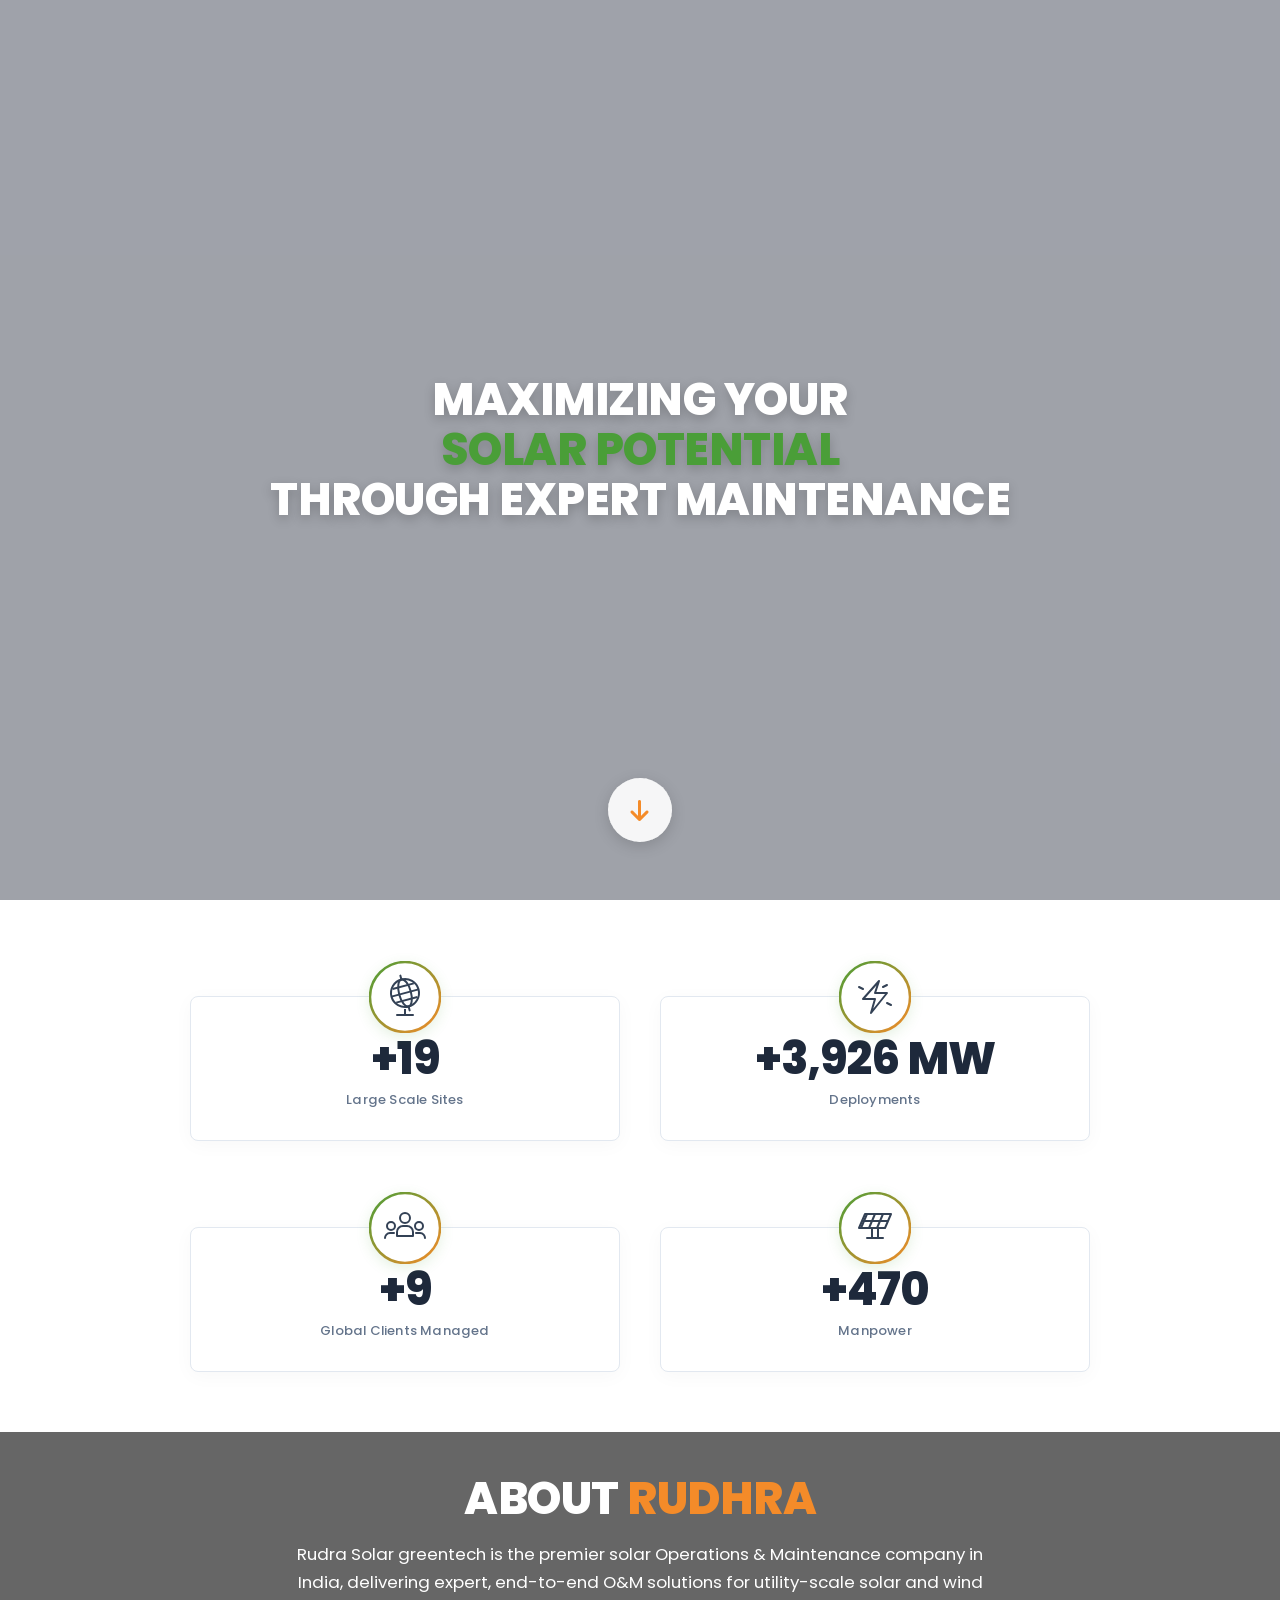
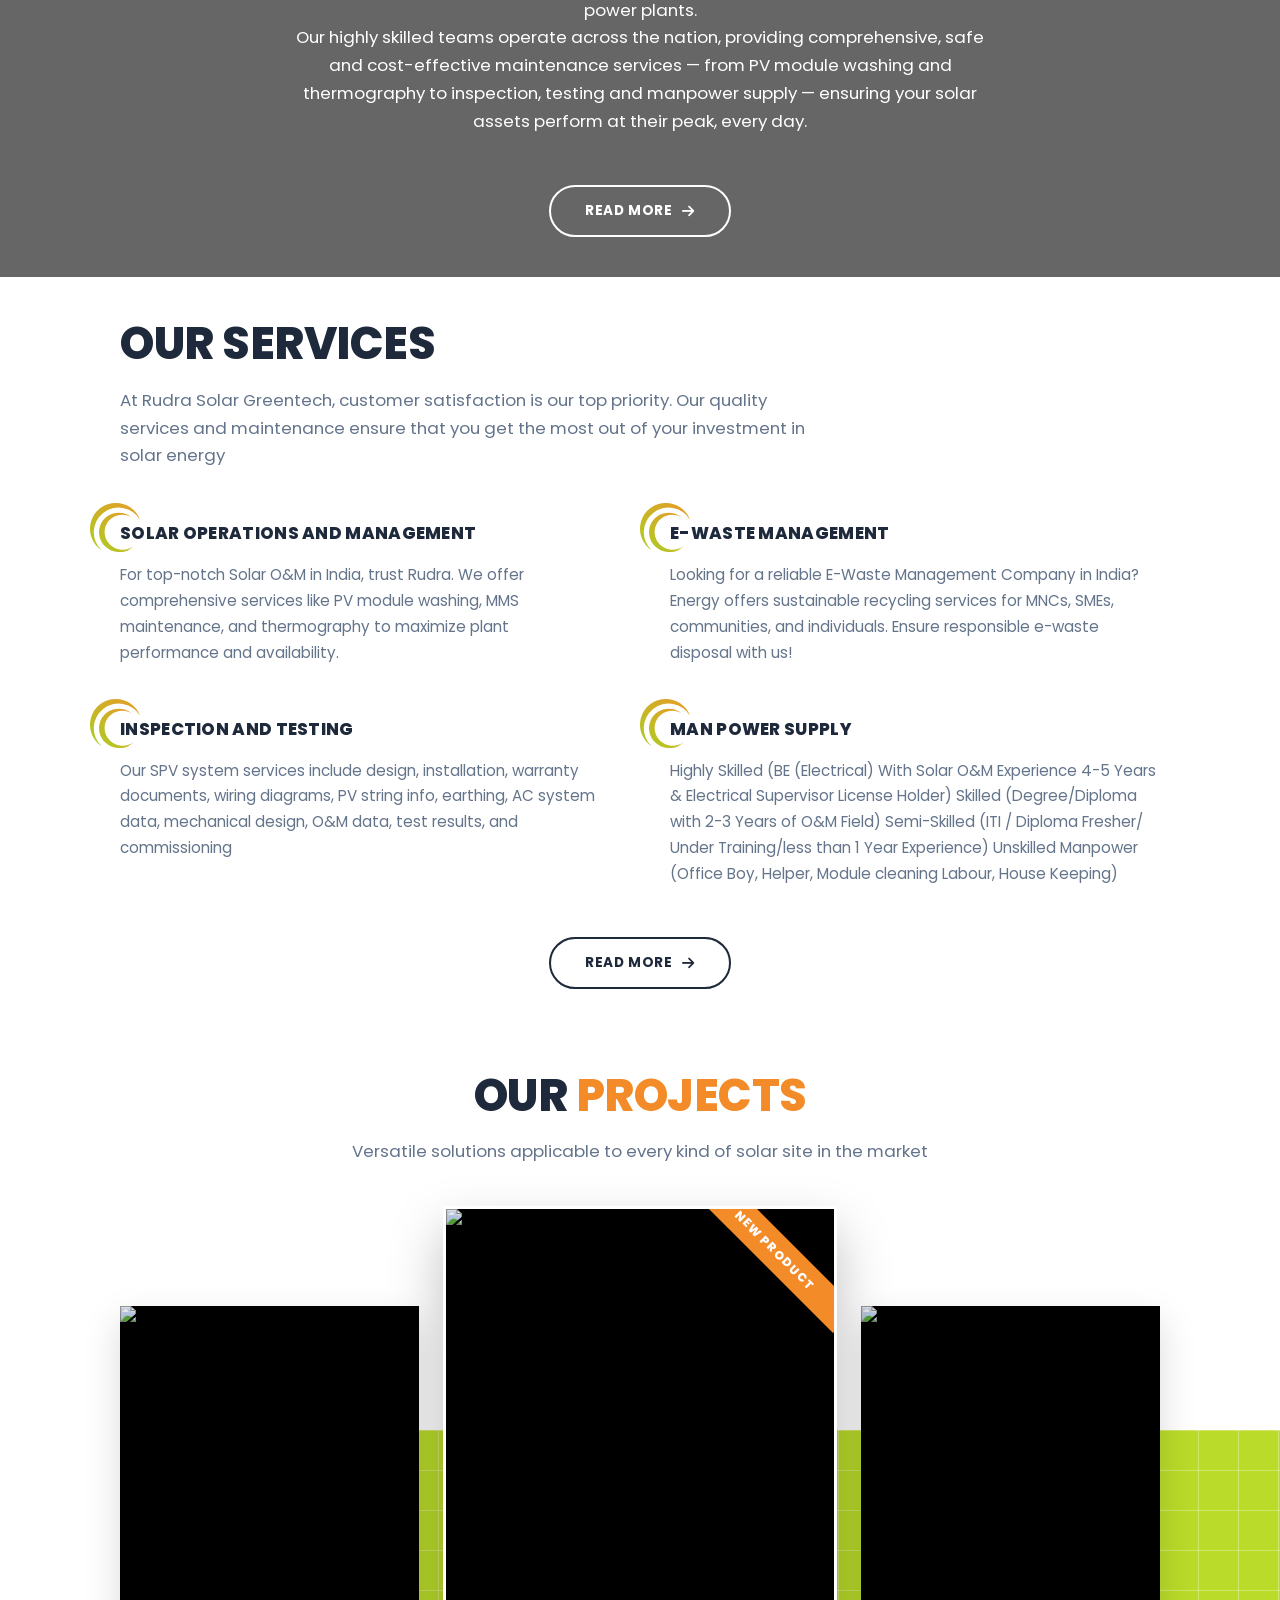
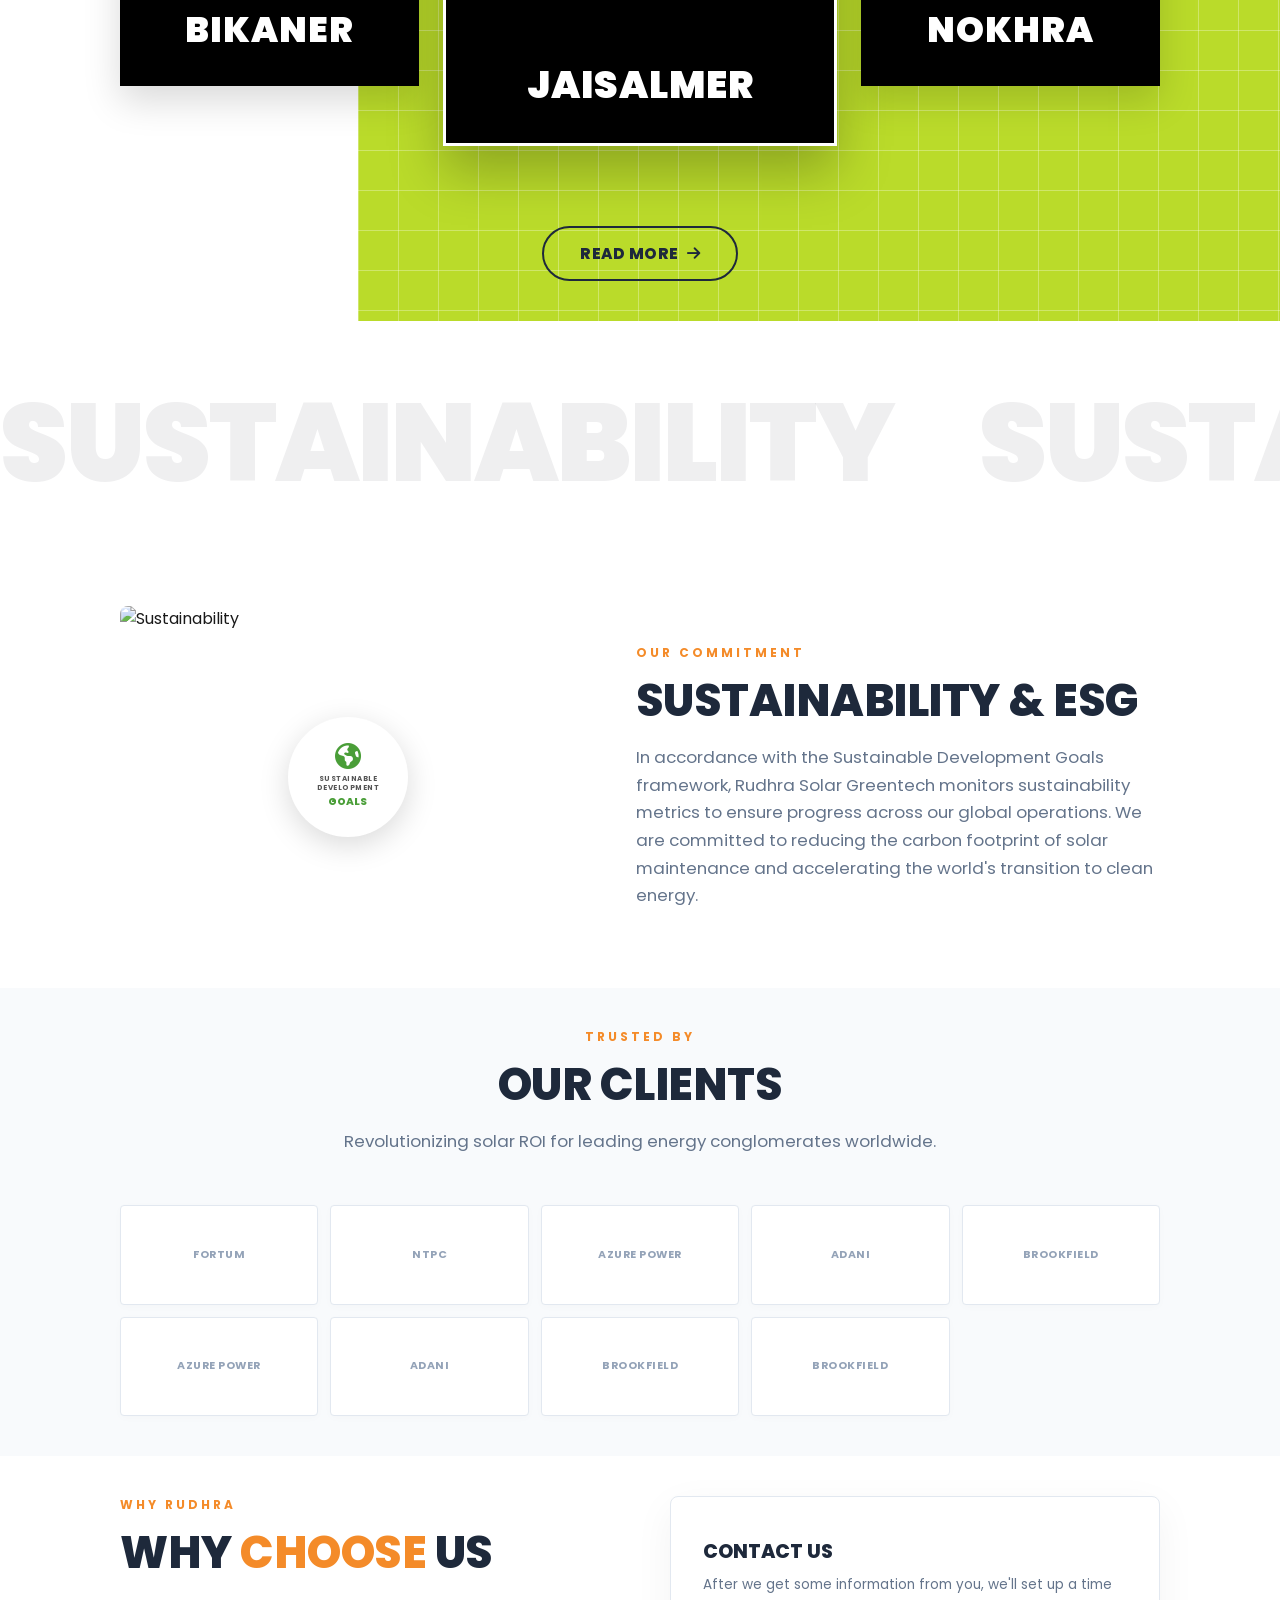
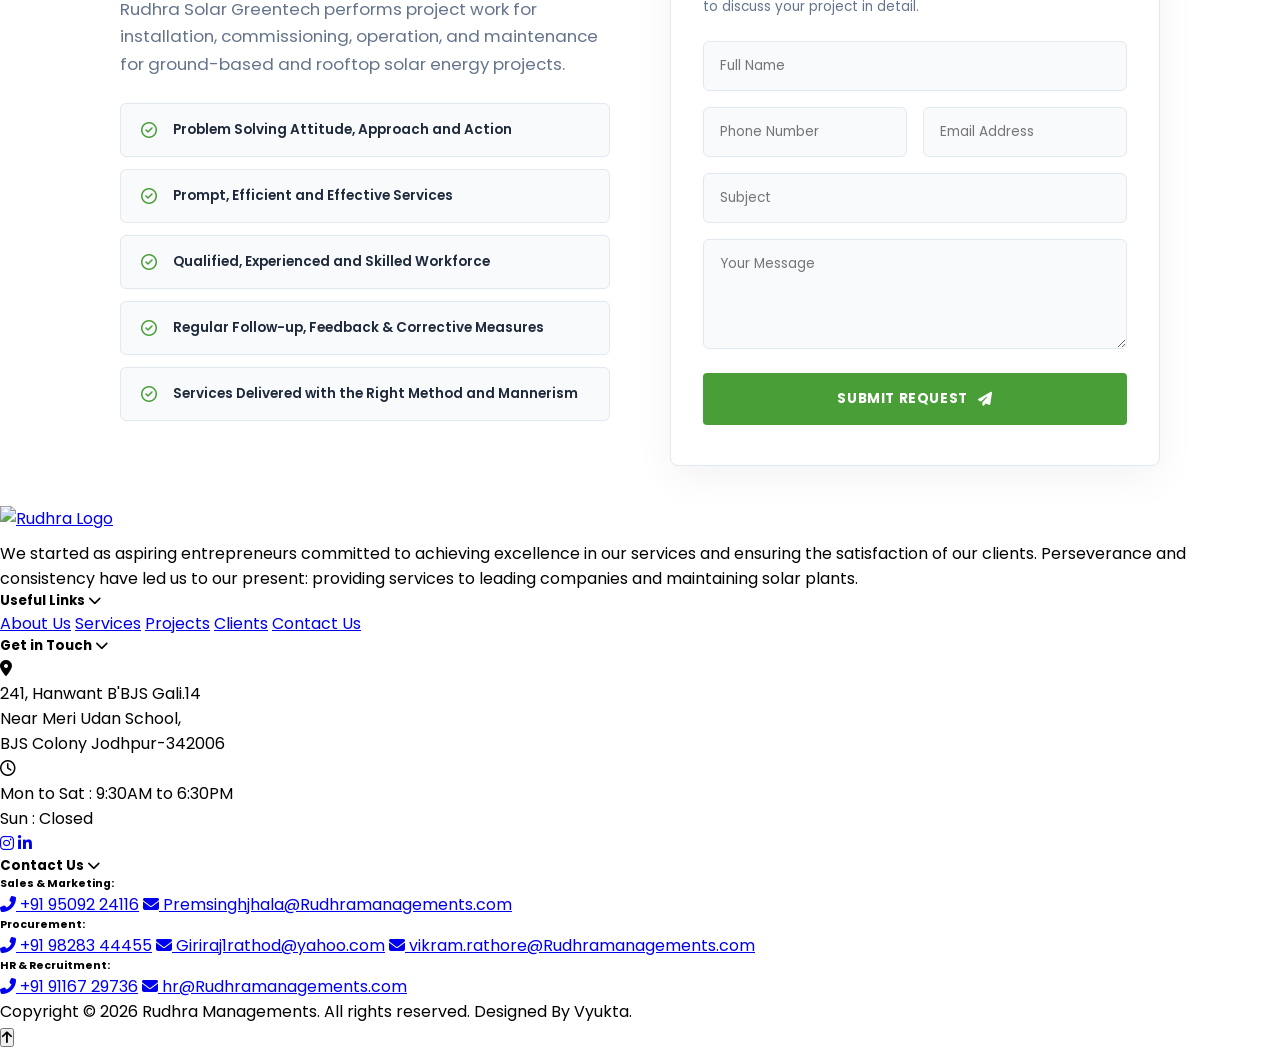
==== index.html @ b97717a3 "team image and home page project added" ====
<!doctype html>
<html lang="en">
<head>
  <meta charset="UTF-8" />
  <meta name="viewport" content="width=device-width, initial-scale=1.0" />
  <title>Rudhra Solar Greentech | Premium Solar O&M Solutions</title>

  <link rel="preconnect" href="https://fonts.googleapis.com">
  <link rel="preconnect" href="https://fonts.gstatic.com" crossorigin>
  <link href="https://fonts.googleapis.com/css2?family=Poppins:wght@300;400;500;600;700;800;900&display=swap" rel="stylesheet">
  <link rel="stylesheet" href="https://cdnjs.cloudflare.com/ajax/libs/font-awesome/6.7.0/css/all.min.css" />
  <link rel="stylesheet" href="/shared.css" />

  <style>
    /* =========================================
       1. TOKENS & RESET (LIGHT THEME)
    ========================================= */
    :root {
      --green:   #4a9e38;
      --orange:  #f48b29;
      --eco-lime:#badb2a; /* Ecoppia Style Bright Lime Green */
      --dark:    #1e293b; /* Premium Navy/Slate for Headings */
      --darker:  #0f172a; 
      --light:   #f8fafc; /* Very soft light slate/grey */
      --white:   #ffffff;
      --muted:   #64748b; /* Soft grey for paragraphs */
      --border:  #e2e8f0;
      --ease:    cubic-bezier(0.25, 0.8, 0.25, 1);
    }

    *, *::before, *::after { box-sizing: border-box; margin: 0; padding: 0; }
    html { scroll-behavior: smooth; }
    body {
      font-family: 'Poppins', sans-serif;
      background: var(--white);
      color: var(--text);
      overflow-x: hidden;
      -webkit-font-smoothing: antialiased;
    }

    /* =========================================
       2. GLOBAL UTILITIES (Reveal & Headings)
    ========================================= */
    .reveal { opacity: 0; transform: translateY(24px); transition: opacity 0.65s ease, transform 0.65s var(--ease); }
    .reveal.active { opacity: 1; transform: none; }
    .d1 { transition-delay: 0.08s; }
    .d2 { transition-delay: 0.16s; }
    .d3 { transition-delay: 0.24s; }
    .d4 { transition-delay: 0.32s; }
    .d5 { transition-delay: 0.40s; }
    .d6 { transition-delay: 0.48s; }
    .d7 { transition-delay: 0.56s; }
    .d8 { transition-delay: 0.60s; }
    .d9 { transition-delay: 0.67s; }

    /* Standardized Section Headings */
    .section-head { margin-bottom: 50px; }
    .section-head .eyebrow {
      display: block; font-size: 0.75rem; font-weight: 700;
      text-transform: uppercase; letter-spacing: 3px;
      color: var(--orange); margin-bottom: 12px;
    }
    .section-head h2 {
      font-size: clamp(2rem, 3.5vw, 2.8rem); font-weight: 800;
      text-transform: uppercase; letter-spacing: -0.5px;
      color: var(--dark); margin-bottom: 16px; line-height: 1.2;
    }
    .section-head h2 span { color: var(--orange); }
    .section-head p {
      font-size: 1.05rem; color: var(--muted); line-height: 1.65;
      max-width: 700px; font-weight: 400;
    }
    .section-head.center { text-align: center; }
    .section-head.center p { margin-inline: auto; }

    /* =========================================
       3. GLOBAL BUTTON SYSTEM (Uniform Layout)
    ========================================= */
    .btn {
      display: inline-flex; align-items: center; justify-content: center; gap: 10px;
      font-family: 'Poppins', sans-serif; font-size: 0.85rem; font-weight: 700;
      padding: 14px 34px; border-radius: 4px;
      text-decoration: none; text-transform: uppercase; letter-spacing: 0.6px;
      transition: all 0.3s var(--ease); cursor: pointer; border: 2px solid transparent;
    }
    .btn i { font-size: 14px; transition: transform 0.3s; }
    .btn:hover i { transform: translateX(5px); }

    /* Variants */
    .btn-primary { background: var(--green); color: #fff; }
    .btn-primary:hover { background: #3a8429; transform: translateY(-3px); box-shadow: 0 8px 20px rgba(74,158,56,0.3); }

    .btn-dark { background: rgba(255,255,255,0.12); color: #fff; border-color: rgba(255,255,255,0.35); backdrop-filter: blur(6px); }
    .btn-dark:hover { background: rgba(255,255,255,0.25); border-color: #fff; transform: translateY(-3px); }

    .btn-outline { background: transparent; color: var(--dark); border-color: var(--dark); }
    .btn-outline:hover { background: var(--dark); color: #fff; transform: translateY(-3px); box-shadow: 0 8px 20px rgba(0,0,0,0.1); }

    .btn-pill { border-radius: 50px; border-color: var(--dark); color: var(--dark); }
    .btn-pill:hover { background: var(--dark); color: #fff; transform: translateY(-3px); box-shadow: 0 8px 20px rgba(0,0,0,0.15); }

    /* =========================================
       4. HERO SECTION
    ========================================= */
    .hero {
      position: relative; width: 100%; height: 100vh; min-height: 520px;
      overflow: hidden; display: flex; align-items: center;
    }
    .hero-bg {
      position: absolute; inset: 0; z-index: 0;
    }
   .hero-video {
      position: absolute;
      top: 0; left: 0; width: 100%; height: 100%;
      object-fit: cover;
      z-index: 1;
      opacity: 0; /* Hidden by default */
      transition: opacity 0.8s ease-in-out; /* Smooth crossfade effect */
    }
    .hero-video.active {
      opacity: 1;
      z-index: 2; /* Keeps the playing video on top */
    }
    /* Lighter Hero Overlay for a fresher look */
    .hero-overlay {
      position: absolute; inset: 0; z-index: 3; /* Must be above videos */
      background: rgba(15, 23, 42, 0.4);
    }
    .hero-content {
      position: relative; z-index: 3; width: 100%; padding: 0 20px;
      text-align: center; display: flex; flex-direction: column; align-items: center;
    }
    .hero-content h1 {
      font-size: clamp(1.8rem, 3.5vw, 2.8rem); font-weight: 800; color: #fff;
      line-height: 1.12; letter-spacing: -0.5px; text-transform: uppercase;
      margin-bottom: 0; max-width: 800px; text-shadow: 0 4px 12px rgba(0,0,0,0.2);
    }
    .hero-content h1 span { color: var(--green); }

    /* Scroll Indicator (Made White/Glassy for Light Theme) */
    .hero-scroll-wrap {
      position: absolute; bottom: 10px; left: 50%; transform: translateX(-50%);
      z-index: 10; width: 160px; height: 160px; display: flex; align-items: center; justify-content: center;
    }
    .hero-scroll-btn {
      position: relative; width: 64px; height: 64px; border-radius: 50%;
      background: rgba(255, 255, 255, 0.9); display: flex; align-items: center; justify-content: center;
      text-decoration: none; z-index: 2; box-shadow: 0 4px 15px rgba(0,0,0,0.15);
      backdrop-filter: blur(4px); transition: all 0.3s;
    }
    .hero-scroll-btn:hover { background: #fff; transform: translateY(-3px); } 
    .hero-scroll-btn i { color: var(--orange); font-size: 24px; animation: bounceArrow 2s infinite; }
    .hero-scroll-wrap .ripple {
      position: absolute; top: 50%; left: 50%; transform: translate(-50%, -50%);
      border-radius: 50%; border: 1.5px dashed rgba(255, 255, 255, 0.4); pointer-events: none;
      animation: dashedRipple 3s linear infinite; z-index: 1;
    }
    .hero-scroll-wrap .r1 { width: 64px; height: 64px; animation-delay: 0s; }
    .hero-scroll-wrap .r2 { width: 64px; height: 64px; animation-delay: 1.5s; }

    @keyframes dashedRipple {
      0% { width: 64px; height: 64px; opacity: 1; }
      100% { width: 160px; height: 160px; opacity: 0; transform: translate(-50%, -50%) rotate(25deg); }
    }
    @keyframes bounceArrow {
      0%, 20%, 50%, 80%, 100% { transform: translateY(0); }
      40% { transform: translateY(-4px); }
      60% { transform: translateY(-2px); }
    }

    /* =========================================
       5. STATS
    ========================================= */
    .stats-wrap {
      position: relative; z-index: 10; padding: 60px 5%;
      background: var(--white); scroll-margin-top: 100px;
    }
    .stats-grid { max-width: 900px; margin: 0 auto; display: grid; grid-template-columns: repeat(2, 1fr); gap: 50px 40px; }
    .stat-card {
      position: relative; background: var(--white); border: 1px solid var(--border);
      border-radius: 8px; padding: 40px 30px 30px; text-align: center; margin-top: 36px;
      box-shadow: 0 4px 20px rgba(0,0,0,0.03); transition: transform 0.25s, box-shadow 0.25s;
    }
    .stat-card:hover { transform: translateY(-4px); box-shadow: 0 12px 32px rgba(0,0,0,0.07); }
    .stat-icon-circle {
      position: absolute; top: -36px; left: 50%; transform: translateX(-50%);
      width: 72px; height: 72px; border-radius: 50%; background: var(--white);
      display: flex; align-items: center; justify-content: center;
      font-size: 26px; color: var(--text); box-shadow: 0 4px 14px rgba(74,158,56,0.15);
    }
    .stat-num {
      display: block; font-size: clamp(2rem, 4vw, 2.8rem); font-weight: 800;
      color: var(--dark); line-height: 1; margin-bottom: 8px; letter-spacing: -1px;
    }
    .stat-lbl { display: block; font-size: 0.82rem; font-weight: 500; color: var(--muted); letter-spacing: 0.2px; }

    /* =========================================
       6. ABOUT SECTION
    ========================================= */
    .about-section {
      position: relative; padding: 40px 6%; text-align: center;
      background: linear-gradient(rgb(0 0 0 / 60%), rgb(0 0 0 / 60%)), url('/images/about-us-home-bg.jpg') center/cover fixed;
    }
    .about-inner { max-width: 840px; margin: 0 auto; position: relative; z-index: 2; }
    .about-action { margin-top: 42px; }
    .about-inner h2, .about-inner p {color: var(--white);}
    .about-action .btn-pill{border-color: var(--white);color: var(--white);}
    .about-action .btn-pill:hover{background: var(--white); color: var(--dark);}

    /* =========================================
       7. TECHNOLOGY
    ========================================= */
    .tech-section { padding: 40px 6%; background: var(--white); }
    .tech-inner { max-width: 1040px; margin: 0 auto; }
    .tech-grid { display: grid; grid-template-columns: repeat(2, 1fr); gap: 50px 60px; }
    .tech-item { position: relative; }
    .tech-item-header { display: flex; align-items: center; gap: 18px; margin-bottom: 16px; }
    .tech-icon-box {
      width: 52px; height: 52px; flex-shrink: 0; background: linear-gradient(135deg, #ffffff 0%, #f5f6f8 100%);
      border-radius: 14px; display: flex; align-items: center; justify-content: center;
      box-shadow: 0 4px 12px rgba(0,0,0,0.04), inset 0 2px 0 rgba(255,255,255,1), 0 0 0 1px rgba(0,0,0,0.02); position: relative;
    }
    .tech-icon-box::before {
      content: ''; position: absolute; inset: -4px;
      background: radial-gradient(circle at center, rgba(74,158,56,0.1) 0%, transparent 70%); z-index: -1; border-radius: 18px;
    }
    .tech-svg { width: 32px; height: 32px; }
    .tech-item h3 { font-size: 1.05rem; font-weight: 800; text-transform: uppercase; letter-spacing: 0.3px; color: var(--dark); margin: 0; }
    .tech-item h3:before{content: '';background: url(/images/background-tech.svg); width: 50px;
    height: 50px;
    position: absolute;
    background-size: contain;
    top: -17px;
    left: -30px;
    background-repeat: no-repeat;}
    .tech-item p { font-size: 0.95rem; color: var(--muted); line-height: 1.7; }
    .tech-action { text-align: center; margin-top: 50px; }

    /* =========================================
       8. ECOPPIA-STYLE PROJECTS SECTION
    ========================================= */
    .projects-showcase {
      position: relative;
      background: var(--white);
      padding: 40px 6% 40px;
      overflow: hidden;
    }
    
    /* Half Green Grid Background (Ecoppia Fixed) */
    .eco-bg-green {
      position: absolute;
      bottom: 0;
      right: 0; /* Left side white chhodne ke liye isko right se align kiya */
      width: 72%; /* 100% ki jagah 72% kar diya taaki left half white rahe */
      height: 55%;
      background-color: var(--eco-lime);
      /* Perspective Grid Texture */
      background-image:
        linear-gradient(rgba(255,255,255,0.3) 1px, transparent 1px),
        linear-gradient(90deg, rgba(255,255,255,0.3) 1px, transparent 1px);
      background-size: 40px 40px;
      z-index: 0;
    }

    .eco-inner {
      position: relative;
      z-index: 2; /* Keeps content above the green background */
      max-width: 1040px;
      margin: 0 auto;
    }

    .eco-grid {
      display: flex;
      align-items: center;
      justify-content: center;
      gap: 24px;
      margin-top: 60px;
    }

    .eco-card {
      position: relative;
      overflow: hidden;
      box-shadow: 0 15px 35px rgba(0,0,0,0.15);
      transition: transform 0.4s var(--ease);
      background: #000; /* Dark background behind image for contrast */
    }
    .eco-card img {
      width: 100%; height: 100%;
      object-fit: cover;
      opacity: 0.9;
      transition: transform 0.7s var(--ease), opacity 0.4s;
    }
    .eco-card:hover img {
      transform: scale(1.08);
      opacity: 1;
    }

    /* Sizing for Side vs Center */
    .eco-card.side {
      width: 320px;
      height: 380px;
      z-index: 1;
    }
    .eco-card.center {
      width: 420px;
      height: 540px;
      z-index: 2;
      transform: translateY(-20px);
      box-shadow: 0 25px 50px rgba(0,0,0,0.25);
      border: 3px solid #fff; /* Optional pop-out border */
    }

    /* Label Text on Images */
    .eco-label {
      position: absolute;
      bottom: 30px;
      left: 0; width: 100%;
      text-align: center;
      z-index: 3;
      padding: 0 20px;
    }
    .eco-label h3 {
      font-size: 2.2rem;
      font-weight: 900;
      color: #fff;
      text-transform: uppercase;
      letter-spacing: 1px;
      text-shadow: 0 4px 15px rgba(0,0,0,0.5);
      margin: 0;
    }
    .eco-card.center .eco-label h3 {
      font-size: 38px;
    }
    .eco-card.center .eco-label p {
      color: #fff;
      font-size: 0.95rem;
      font-weight: 500;
      margin-top: 10px;
      text-shadow: 0 2px 8px rgba(0,0,0,0.6);
    }

    /* Ribbon for Center Image */
    .eco-ribbon {
      position: absolute;
      top: 25px; right: -40px;
      background: var(--orange);
      color: #fff;
      font-size: 0.75rem; font-weight: 800;
      text-transform: uppercase;
      padding: 8px 45px;
      transform: rotate(45deg);
      box-shadow: 0 4px 15px rgba(0,0,0,0.3);
      z-index: 4;
      letter-spacing: 1px;
    }

    /* Read More Button Area */
    .eco-action {
      text-align: center;
      margin-top: 60px;
    }
    .eco-btn {
      display: inline-flex; align-items: center; justify-content: center; gap: 8px;
      border: 2px solid var(--dark);
      border-radius: 50px;
      padding: 14px 36px;
      font-size: 0.95rem; font-weight: 800; text-transform: uppercase; letter-spacing: 0.5px;
      color: var(--dark); background: transparent;
      cursor: pointer; transition: all 0.3s var(--ease); text-decoration: none;
    }
    .eco-btn:hover {
      background: var(--dark); color: #fff;
      transform: translateY(-3px); box-shadow: 0 10px 20px rgba(0,0,0,0.15);
    }

    /* =========================================
       9. MARQUEE
    ========================================= */
    .marquee-section {
      width: 100%; overflow: hidden; background: var(--white); padding: 40px 0;
    }
    .marquee-track { display: flex; width: max-content; animation: mq 50s linear infinite; }
    .marquee-track:hover { animation-play-state: paused; }
    @keyframes mq { to { transform: translateX(-50%); } }
    .marquee-track h2 {
      font-size: clamp(52px, 9vw, 110px); font-weight: 900; color: rgb(22 25 38 / 7%);
      text-transform: uppercase; white-space: nowrap; margin: 0; padding-right: 60px; letter-spacing: -2px;
    }

    /* =========================================
       10. SUSTAINABILITY 
    ========================================= */
    .sustain-section { padding: 40px 6%; background: var(--white); }
    .sustain-inner { max-width: 1040px; margin: 0 auto; display: grid; grid-template-columns: 1fr 1.15fr; gap: 60px; align-items: center; }
    .sustain-img-wrap { position: relative; border-radius: 8px; overflow: hidden; aspect-ratio: 4/3; }
    .sustain-img-wrap img { width: 100%; height: 100%; object-fit: cover; opacity: 0.9; }
    .sdg-badge {
      position: absolute; top: 50%; right: 50%;    transform: translate(50%, -50%);
      width: 120px; height: 120px; border-radius: 50%; background: var(--white);
      display: flex; flex-direction: column; align-items: center; justify-content: center;
      text-align: center; padding: 12px; box-shadow: 0 8px 30px rgba(0,0,0,0.15); z-index: 3;
    }
    .sdg-badge i { font-size: 26px; color: var(--green); margin-bottom: 4px; }
    .sdg-badge .sdg-sub { font-size: 0.45rem; font-weight: 700; color: #555; text-transform: uppercase; letter-spacing: 0.5px; line-height: 1.3; }
    .sdg-badge .sdg-main { font-size: 0.65rem; font-weight: 800; color: var(--green); text-transform: uppercase; margin-top: 2px; }

    /* =========================================
       11. CLIENTS & SELECTED PROJECTS & NEWS
    ========================================= */
    .clients-section { padding: 40px 6%; background: var(--light); }
    .clients-inner { max-width: 1040px; margin: 0 auto; }
    .clients-grid { display: grid; grid-template-columns: repeat(5, 1fr); gap: 12px; }
    .client-box {
      background: var(--white); border: 1px solid var(--border); border-radius: 4px;
      padding: 14px 10px; aspect-ratio: 2/1; display: flex; align-items: center; justify-content: center;
      transition: all 0.25s; box-shadow: 0 2px 8px rgba(0,0,0,0.02);
    }
    .client-box:hover { border-color: var(--green); box-shadow: 0 4px 14px rgba(0,0,0,0.06); transform: translateY(-2px); }
    .client-box img { max-width: 100%; max-height: 50px; object-fit: contain; transition: all 0.25s; }
    .client-box:hover img { filter: none; opacity: 1; }
    .client-name-text { font-size: 0.68rem; font-weight: 700; color: #94a3b8; text-transform: uppercase; letter-spacing: 0.5px; }

    .projects-section { padding: 60px 6%; background: var(--white); }
    .projects-inner { max-width: 1040px; margin: 0 auto; }
    .projects-grid { display: grid; grid-template-columns: repeat(3, 1fr); gap: 20px; }
    .proj-card {
      position: relative; border-radius: 8px; overflow: hidden; aspect-ratio: 4/5;
      display: block; text-decoration: none; background: var(--dark); transition: all 0.3s var(--ease);
    }
    .proj-card:hover { transform: translateY(-8px); box-shadow: 0 20px 40px rgba(0,0,0,0.12); }
    .proj-bg { position: absolute; inset: 0; background-size: cover; background-position: center; transition: transform 0.65s ease; opacity: 0.85; }
    .proj-card:hover .proj-bg { transform: scale(1.05); opacity: 1; }
    .proj-grad { position: absolute; inset: 0; background: linear-gradient(to top, rgba(15,23,42,0.85) 0%, transparent 60%); } 
    .proj-info { position: absolute; bottom: 0; left: 0; right: 0; padding: 36px 24px 24px; }
    .proj-info h3 { color: #fff; font-size: 1.1rem; font-weight: 800; text-transform: uppercase; margin-bottom: 8px; }
    .proj-mw { display: inline-block; background: var(--orange); color: #fff; font-size: 0.65rem; font-weight: 700; padding: 4px 12px; border-radius: 3px; letter-spacing: 0.5px; }
    .projects-action { text-align: center; margin-top: 40px; }

    .news-section { padding: 60px 6%; background: var(--light); }
    .news-inner { max-width: 1040px; margin: 0 auto; }
    .news-grid { display: grid; grid-template-columns: repeat(3, 1fr); gap: 24px; }
    .news-card {
      background: var(--white); border: 1px solid var(--border);
      border-radius: 8px; overflow: hidden; transition: all 0.3s;
      box-shadow: 0 4px 15px rgba(0,0,0,0.03);
    }
    .news-card:hover { border-color: rgba(74,158,56,0.3); transform: translateY(-6px); box-shadow: 0 15px 30px rgba(0,0,0,0.06); }
    .news-img { aspect-ratio: 16/9; overflow: hidden; }
    .news-img img { width: 100%; height: 100%; object-fit: cover; transition: all 0.5s ease; }
    .news-card:hover .news-img img { transform: scale(1.05); }
    .news-body { padding: 24px; }
    .news-body .ndate { font-size: 0.65rem; font-weight: 600; color: var(--green); text-transform: uppercase; letter-spacing: 0.5px; display: block; margin-bottom: 8px; }
    .news-body h3 { font-size: 0.95rem; font-weight: 700; color: var(--dark); line-height: 1.5; margin-bottom: 12px; }
    .news-body p { font-size: 0.85rem; color: var(--muted); line-height: 1.6; }

    /* =========================================
       12. CONTACT
    ========================================= */
    .contact-section { padding: 40px 6%; background: var(--white); }
    .contact-inner { max-width: 1040px; margin: 0 auto; display: grid; grid-template-columns: 1fr 1fr; gap: 60px; align-items: start; }
    .why-list { list-style: none; display: flex; flex-direction: column; gap: 12px; }
    .why-list li {
      background: var(--light); border: 1px solid var(--border); border-radius: 6px;
      padding: 16px 20px; display: flex; align-items: center; gap: 16px; transition: all 0.3s;
    }
    .why-list li:hover { border-color: rgba(74,158,56,0.3); transform: translateX(5px); background: var(--white); box-shadow: 0 4px 10px rgba(0,0,0,0.03); }
    .why-list li i { font-size: 16px; color: var(--green); flex-shrink: 0; }
    .why-list li span { font-size: 0.85rem; font-weight: 600; color: var(--dark); }
    
    .contact-card {
      background: var(--white); border: 1px solid var(--border); border-radius: 8px;
      padding: 40px 32px; box-shadow: 0 12px 40px rgba(0,0,0,0.05);
    }
    .contact-card h3 { font-size: 1.2rem; font-weight: 800; text-transform: uppercase; margin-bottom: 8px; color: var(--dark); }
    .contact-card > p { font-size: 0.85rem; color: var(--muted); margin-bottom: 24px; line-height: 1.6; }
    .cform { display: flex; flex-direction: column; gap: 16px; }
    .cform-row { display: grid; grid-template-columns: 1fr 1fr; gap: 16px; }
    .cform input, .cform textarea {
      width: 100%; padding: 14px 16px; background: var(--light); border: 1px solid var(--border);
      border-radius: 6px; font-family: 'Poppins', sans-serif; font-size: 0.85rem; color: var(--dark);
      transition: all 0.3s;
    }
    .cform input:focus, .cform textarea:focus { outline: none; border-color: var(--green); background: var(--white); box-shadow: 0 0 0 3px rgba(74,158,56,0.12); }
    .cform textarea { resize: vertical; min-height: 110px; }
    .cform .btn { width: 100%; margin-top: 8px; }

    /* =========================================
       13. RESPONSIVE
    ========================================= */
    @media (max-width: 1024px) {
      .clients-grid { grid-template-columns: repeat(4, 1fr); }
    }
    @media (max-width: 900px) {
      .hero { height: 90vh; }
      .stats-grid { grid-template-columns: repeat(2, 1fr); gap: 50px 30px; }
      .tech-grid { grid-template-columns: 1fr; }
      .tech-item{ padding: 0 15px;}
      .tech-item h3:before{left: -15px;}
      .sustain-inner { grid-template-columns: 1fr; }
      .projects-grid { grid-template-columns: repeat(2, 1fr); }
      .news-grid { grid-template-columns: repeat(2, 1fr); }
      .contact-inner { grid-template-columns: 1fr; }
      .clients-grid { grid-template-columns: repeat(3, 1fr); }

      /* Ecoppia Section Mobile Fix */
      .eco-grid { flex-direction: column; gap: 40px; }
      .eco-card.side, .eco-card.center { width: 100%; max-width: 380px; height: 420px; transform: none !important; box-shadow: 0 10px 30px rgba(0,0,0,0.15); }
      .eco-bg-green { height: 75%; }
    }
    @media (max-width: 640px) {
      .hero { height: 100vh; }
      .stats-grid { grid-template-columns: 1fr; max-width: 360px; margin: 0 auto; }
      .projects-grid { grid-template-columns: 1fr; max-width: 380px; margin-inline: auto; }
      .news-grid { grid-template-columns: 1fr; }
      .clients-grid { grid-template-columns: repeat(2, 1fr); }
      .cform-row { grid-template-columns: 1fr; }
    }
  </style>
</head>
<body>

  <script src="/header.js"></script>

  <section class="hero">
    <div class="hero-bg"></div>
    <video id="hero-video-1" class="hero-video active" autoplay muted playsinline></video>
    <video id="hero-video-2" class="hero-video" muted playsinline></video>
    <div class="hero-overlay"></div>
    <div class="hero-content reveal">
      <h1>MAXIMIZING YOUR<br><span>SOLAR POTENTIAL</span><br>THROUGH EXPERT MAINTENANCE</h1>
    </div>
    
    <div class="hero-scroll-wrap">
      <span class="ripple r1"></span>
      <span class="ripple r2"></span>
      <a href="#stats" class="hero-scroll-btn">
        <i class="fas fa-arrow-down"></i>
      </a>
    </div>
  </section>

  <div class="stats-wrap" id="stats">
    <div class="stats-grid">
      
      <div class="stat-card reveal d1">
        <div class="stat-icon-circle">
          <svg width="72" height="72" viewBox="0 0 72 72" fill="none">
            <defs>
              <linearGradient id="ecoGrad1" x1="0%" y1="0%" x2="100%" y2="100%">
                <stop offset="0%" stop-color="#4a9e38"/><stop offset="100%" stop-color="#f48b29"/>
              </linearGradient>
            </defs>
            <circle cx="36" cy="36" r="35" stroke="url(#ecoGrad1)" stroke-width="2.5" fill="#ffffff"/>
            <g transform="rotate(-15 36 32)">
              <circle cx="36" cy="32" r="14" stroke="#334155" stroke-width="2"/>
              <ellipse cx="36" cy="32" rx="6" ry="14" stroke="#334155" stroke-width="2"/>
              <path d="M22 32H50" stroke="#334155" stroke-width="2"/>
              <path d="M25 25H47" stroke="#334155" stroke-width="2"/>
              <path d="M25 39H47" stroke="#334155" stroke-width="2"/>
              <line x1="36" y1="14" x2="36" y2="18" stroke="#334155" stroke-width="2" stroke-linecap="round"/>
              <line x1="36" y1="46" x2="36" y2="50" stroke="#334155" stroke-width="2" stroke-linecap="round"/>
            </g>
            <path d="M36 48V54" stroke="#334155" stroke-width="2"/>
            <path d="M28 54H44" stroke="#334155" stroke-width="2" stroke-linecap="round"/>
          </svg>
        </div>
        <span class="stat-num">+<span class="counter" data-target="20">0</span></span>
        <span class="stat-lbl">Large Scale Sites</span>
      </div>
      
      <div class="stat-card reveal d2">
        <div class="stat-icon-circle">
          <svg width="72" height="72" viewBox="0 0 72 72" fill="none">
            <circle cx="36" cy="36" r="35" stroke="url(#ecoGrad1)" stroke-width="2.5" fill="#ffffff"/>
            <path d="M40 20L24 38H36L32 52L48 32H36L40 20Z" stroke="#334155" stroke-width="2" stroke-linejoin="round"/>
            <line x1="20" y1="26" x2="24" y2="28" stroke="#334155" stroke-width="2" stroke-linecap="round"/>
            <line x1="52" y1="44" x2="48" y2="42" stroke="#334155" stroke-width="2" stroke-linecap="round"/>
            <line x1="48" y1="24" x2="44" y2="26" stroke="#334155" stroke-width="2" stroke-linecap="round"/>
          </svg>
        </div>
        <span class="stat-num">+<span class="counter" data-target="4000">0</span> MW</span>
        <span class="stat-lbl">Deployments</span>
      </div>

      <div class="stat-card reveal d3">
        <div class="stat-icon-circle">
          <svg width="72" height="72" viewBox="0 0 72 72" fill="none">
            <circle cx="36" cy="36" r="35" stroke="url(#ecoGrad1)" stroke-width="2.5" fill="#ffffff"/>
            <circle cx="36" cy="26" r="5" stroke="#334155" stroke-width="2"/>
            <path d="M28 40C28 36.6863 30.6863 34 34 34H38C41.3137 34 44 36.6863 44 40V44H28V40Z" stroke="#334155" stroke-width="2" stroke-linejoin="round"/>
            <circle cx="22" cy="34" r="4" stroke="#334155" stroke-width="2"/>
            <path d="M16 46C16 43.5 18 41 21 41H25" stroke="#334155" stroke-width="2" stroke-linecap="round" stroke-linejoin="round"/>
            <circle cx="50" cy="34" r="4" stroke="#334155" stroke-width="2"/>
            <path d="M56 46C56 43.5 54 41 51 41H47" stroke="#334155" stroke-width="2" stroke-linecap="round" stroke-linejoin="round"/>
          </svg>
        </div>
        <span class="stat-num">+<span class="counter" data-target="10">0</span></span>
        <span class="stat-lbl">Global Clients Managed</span>
      </div>

      <div class="stat-card reveal d4">
        <div class="stat-icon-circle">
          <svg width="72" height="72" viewBox="0 0 72 72" fill="none">
            <circle cx="36" cy="36" r="35" stroke="url(#ecoGrad1)" stroke-width="2.5" fill="#ffffff"/>
            <path d="M20 36L26 22H52L46 36H20Z" stroke="#334155" stroke-width="2" stroke-linejoin="round"/>
            <line x1="28" y1="22" x2="22" y2="36" stroke="#334155" stroke-width="2"/>
            <line x1="36" y1="22" x2="30" y2="36" stroke="#334155" stroke-width="2"/>
            <line x1="44" y1="22" x2="38" y2="36" stroke="#334155" stroke-width="2"/>
            <line x1="23" y1="29" x2="49" y2="29" stroke="#334155" stroke-width="2"/>
            <path d="M33 36V46" stroke="#334155" stroke-width="2"/>
            <path d="M39 36V46" stroke="#334155" stroke-width="2"/>
            <path d="M28 46H44" stroke="#334155" stroke-width="2" stroke-linecap="round"/>
          </svg>
        </div>
        <span class="stat-num">+<span class="counter" data-target="500">0</span></span>
        <span class="stat-lbl">Manpower</span>
      </div>

    </div>
  </div>

  <section class="about-section">
    <div class="about-inner reveal">
      <div class="section-head center">
        <h2>About <span>Rudhra</span></h2>
        <p>Rudra Solar greentech is the premier solar Operations & Maintenance company in India, delivering expert, end-to-end O&M solutions for utility-scale solar and wind power plants.</p>
        <p>Our highly skilled teams operate across the nation, providing comprehensive, safe and cost-effective maintenance services — from PV module washing and thermography to inspection, testing and manpower supply — ensuring your solar assets perform at their peak, every day.</p>
      </div>
      <div class="about-action">
        <a href="/about-us" class="btn btn-pill">Read More <i class="fas fa-arrow-right"></i></a>
      </div>
    </div>
  </section>

  <section class="tech-section">
    <div class="tech-inner">
      <div class="section-head reveal">
        <h2>OUR SERVICES</h2>
        <p>At Rudra Solar Greentech, customer satisfaction is our top priority. Our quality services and maintenance ensure that you get the most out of your investment in solar energy</p>
      </div>
      
      <div class="tech-grid">
        <div class="tech-item reveal d1">
          <div class="tech-item-header">
            <h3>Solar Operations and Management</h3>
          </div>
          <p>For top-notch Solar O&M in India, trust Rudra. We offer comprehensive services like PV module washing, MMS maintenance, and thermography to maximize plant performance and availability. </p>
        </div>

        <div class="tech-item reveal d2">
          <div class="tech-item-header">
            <h3>E-Waste Management</h3>
          </div>
          <p>Looking for a reliable E-Waste Management Company in India? Energy offers sustainable recycling services for MNCs, SMEs, communities, and individuals. Ensure responsible e-waste disposal with us!</p>
        </div>

        <div class="tech-item reveal d3">
          <div class="tech-item-header">
            <h3>Inspection and Testing</h3>
          </div>
          <p>Our SPV system services include design, installation, warranty documents, wiring diagrams, PV string info, earthing, AC system data, mechanical design, O&M data, test results, and commissioning</p>
        </div>

        <div class="tech-item reveal d4">
          <div class="tech-item-header">
            <h3>Man Power Supply</h3>
          </div>
          <p>Highly Skilled (BE (Electrical) With Solar O&M Experience 4-5 Years & Electrical Supervisor License Holder) Skilled (Degree/Diploma with 2-3 Years of O&M Field) Semi-Skilled (ITI / Diploma Fresher/ Under Training/less than 1 Year Experience) Unskilled Manpower (Office Boy, Helper, Module cleaning Labour, House Keeping)</p>
        </div>
      </div>
      
      <div class="tech-action reveal">
        <a href="/services/" class="btn btn-pill">Read More <i class="fas fa-arrow-right"></i></a>
      </div>
    </div>
  </section>

  <section class="projects-showcase" id="solutions">
    <div class="eco-bg-green"></div>
    
    <div class="eco-inner">
      <div class="section-head center reveal">
        <h2>Our <span>Projects</span></h2>
        <p>Versatile solutions applicable to every kind of solar site in the market</p>
      </div>
      
      <div class="eco-grid">
        <div class="eco-card side reveal d1">
          <img src="/images/our-project-home-image-2.jpg" alt="Bikaner">
          <div class="eco-label">
            <h3>Bikaner</h3>
          </div>
        </div>

        <div class="eco-card center reveal d2">
          <div class="eco-ribbon">New Product</div>
          <img src="/images/our-project-home-image-3.jpg " alt="Jaisalmer">
          <div class="eco-label">
            <h3>Jaisalmer</h3>
          </div>
        </div>

        <div class="eco-card side reveal d3">
          <img src="/images/our-project-home-image-1.jpg" alt="Nokhra">
          <div class="eco-label">
            <h3>Nokhra</h3>
          </div>
        </div>
      </div>

      <div class="eco-action reveal d4">
        <a href="/projects/" class="eco-btn">Read More <i class="fas fa-arrow-right"></i></a>
      </div>
    </div>
  </section>

  <section class="marquee-section">
    <div class="marquee-track">
      <h2>SUSTAINABILITY &nbsp;&nbsp;&nbsp; SUSTAINABILITY &nbsp;&nbsp;&nbsp;</h2>
      <h2>SUSTAINABILITY &nbsp;&nbsp;&nbsp; SUSTAINABILITY &nbsp;&nbsp;&nbsp;</h2>
    </div>
  </section>

  <section class="sustain-section">
    <div class="sustain-inner">
      <div class="sustain-img-wrap reveal">
        <img src="https://images.unsplash.com/photo-1466611653911-95081537e5b7?auto=format&fit=crop&w=800&q=80" alt="Sustainability">
        <div class="sdg-badge">
          <i class="fas fa-globe-americas"></i>
          <span class="sdg-sub">Sustainable<br>Development</span>
          <span class="sdg-main">Goals</span>
        </div>
      </div>
      <div class="sustain-text reveal d2">
        <div class="section-head" style="margin-bottom: 0;">
          <span class="eyebrow">Our Commitment</span>
          <h2>Sustainability &amp; ESG</h2>
          <p>In accordance with the Sustainable Development Goals framework, Rudhra Solar Greentech monitors sustainability metrics to ensure progress across our global operations. We are committed to reducing the carbon footprint of solar maintenance and accelerating the world's transition to clean energy.</p>
        </div>
      </div>
    </div>
  </section>

  <section class="clients-section">
    <div class="clients-inner">
      <div class="section-head center reveal">
        <span class="eyebrow">Trusted By</span>
        <h2>Our Clients</h2>
        <p>Revolutionizing solar ROI for leading energy conglomerates worldwide.</p>
      </div>
      <div class="clients-grid">
        <div class="client-box reveal d1"><img src="/images/client_images/acme-solar.webp" alt="ACME" onerror="this.style.display='none';this.insertAdjacentHTML('afterend','<span class=\'client-name-text\'>Fortum</span>')"></div>
        <div class="client-box reveal d2"><img src="/images/client_images/NTPC_Logo.svg.png" alt="NTPC" onerror="this.style.display='none';this.insertAdjacentHTML('afterend','<span class=\'client-name-text\'>NTPC</span>')"></div>
        <div class="client-box reveal d3"><img src="/images/client_images/social-share-default-image.jpg" alt="Azure Power" onerror="this.style.display='none';this.insertAdjacentHTML('afterend','<span class=\'client-name-text\'>Azure Power</span>')"></div>
        <div class="client-box reveal d4"><img src="/images/client_images/Vikram_Solar_logo.svg.png" alt="Adani" onerror="this.style.display='none';this.insertAdjacentHTML('afterend','<span class=\'client-name-text\'>Adani</span>')"></div>
        <div class="client-box reveal d5"><img src="/images/client_images/WhatsApp Image 2026-02-21 at 2.53.52 PM (1).jpeg" alt="Brookfield" onerror="this.style.display='none';this.insertAdjacentHTML('afterend','<span class=\'client-name-text\'>Brookfield</span>')"></div>
        <div class="client-box reveal d6"><img src="/images/client_images/WhatsApp Image 2026-02-21 at 2.53.53 PM (1).jpeg" alt="Azure Power" onerror="this.style.display='none';this.insertAdjacentHTML('afterend','<span class=\'client-name-text\'>Azure Power</span>')"></div>
        <div class="client-box reveal d7"><img src="/images/client_images/WhatsApp Image 2026-02-21 at 2.53.53 PM (2).jpeg" alt="Adani" onerror="this.style.display='none';this.insertAdjacentHTML('afterend','<span class=\'client-name-text\'>Adani</span>')"></div>
        <div class="client-box reveal d8"><img src="/images/client_images/WhatsApp Image 2026-02-21 at 2.53.53 PM.jpeg" alt="Brookfield" onerror="this.style.display='none';this.insertAdjacentHTML('afterend','<span class=\'client-name-text\'>Brookfield</span>')"></div>        
        <div class="client-box reveal d9"><img src="/images/client_images/WhatsApp Image 2026-02-21 at 2.53.54 PM.jpeg" alt="Brookfield" onerror="this.style.display='none';this.insertAdjacentHTML('afterend','<span class=\'client-name-text\'>Brookfield</span>')"></div>   
      </div>
    </div>
  </section>

  <section class="contact-section" id="contact">
    <div class="contact-inner">
      <div class="contact-left reveal d1">
        <div class="section-head" style="margin-bottom: 24px;">
          <span class="eyebrow">Why Rudhra</span>
          <h2>Why <span>Choose</span> Us</h2>
          <p>Rudhra Solar Greentech performs project work for installation, commissioning, operation, and maintenance for ground-based and rooftop solar energy projects.</p>
        </div>
        <ul class="why-list">
          <li><i class="far fa-check-circle"></i><span>Problem Solving Attitude, Approach and Action</span></li>
          <li><i class="far fa-check-circle"></i><span>Prompt, Efficient and Effective Services</span></li>
          <li><i class="far fa-check-circle"></i><span>Qualified, Experienced and Skilled Workforce</span></li>
          <li><i class="far fa-check-circle"></i><span>Regular Follow-up, Feedback &amp; Corrective Measures</span></li>
          <li><i class="far fa-check-circle"></i><span>Services Delivered with the Right Method and Mannerism</span></li>
        </ul>
      </div>
      <div class="reveal d2">
        <div class="contact-card">
          <h3>Contact Us</h3>
          <p>After we get some information from you, we'll set up a time to discuss your project in detail.</p>
          <div class="cform">
            <input type="text" placeholder="Full Name">
            <div class="cform-row">
              <input type="tel" placeholder="Phone Number">
              <input type="email" placeholder="Email Address">
            </div>
            <input type="text" placeholder="Subject">
            <textarea placeholder="Your Message"></textarea>
            <button class="btn btn-primary">Submit Request <i class="fas fa-paper-plane"></i></button>
          </div>
        </div>
      </div>
    </div>
  </section>

  <script src="/footer.js"></script>

  <script>
    document.addEventListener("DOMContentLoaded", () => {
      /* SCROLL REVEAL */
      const ro = new IntersectionObserver((entries, obs) => {
        entries.forEach(e => {
          if (!e.isIntersecting) return;
          e.target.classList.add('active');
          obs.unobserve(e.target);
        });
      }, { threshold: 0.12 });
      document.querySelectorAll('.reveal').forEach(el => ro.observe(el));

      /* COUNTER */
      function animCount(el, target, dur) {
        const t0 = performance.now();
        (function tick(now) {
          const p = Math.min((now - t0) / dur, 1);
          const ease = 1 - Math.pow(1 - p, 3);
          el.textContent = Math.floor(ease * target).toLocaleString();
          if (p < 1) requestAnimationFrame(tick);
          else el.textContent = target.toLocaleString();
        })(t0);
      }
      const statsEl = document.querySelector('.stats-wrap');
      if (statsEl) {
        const so = new IntersectionObserver(entries => {
          if (!entries[0].isIntersecting) return;
          document.querySelectorAll('.counter').forEach((c, i) =>
            setTimeout(() => animCount(c, +c.dataset.target, 1600), i * 100)
          );
          so.unobserve(statsEl);
        }, { threshold: 0.2 });
        so.observe(statsEl);
      }

      /* SEAMLESS DUAL-VIDEO ROTATION & SPEED CONTROL (BUG-FIXED) */
      const videos = [
        "videos/solar-panel-video-1.mov",
        "videos/solar-panel-video-2.mov"
      ];
      
      let vi = 0; // Current video index
      const vid1 = document.getElementById('hero-video-1');
      const vid2 = document.getElementById('hero-video-2');

      if (vid1 && vid2) {
        // Enforce strict policies to prevent browser blocking
        vid1.muted = true; vid1.playsInline = true;
        vid2.muted = true; vid2.playsInline = true;

        // 1. Initialize first video
        vid1.src = videos[0];
        vid1.playbackRate = 1.0; 
        
        // 2. Preload the second video
        let nextVi = (vi + 1) % videos.length;
        vid2.src = videos[nextVi];
        vid2.load();

        let activeVid = vid1;
        let hiddenVid = vid2;

        function handleVideoEnd() {
          // A. Apply speed logic
          if (nextVi === 1) {
            hiddenVid.playbackRate = 1.5; 
          } else {
            hiddenVid.playbackRate = 1.0; 
          }

          // FIX 1: CSS classes ko pehle change karo taaki video visible ho jaye
          // (Is se browser ka 'Power Saving' mode trigger nahi hoga)
          hiddenVid.classList.add('active');
          activeVid.classList.remove('active');

          // FIX 2: Play promise ko safely handle karo
          let playPromise = hiddenVid.play();
          if (playPromise !== undefined) {
            playPromise.catch(error => {
              console.warn("Browser tried to pause video, retrying safely...", error);
            });
          }

          // C. Swap variables
          let temp = activeVid;
          activeVid = hiddenVid;
          hiddenVid = temp;

          // D. Update index
          vi = nextVi;
          nextVi = (vi + 1) % videos.length;

          // FIX 3: Naye load request ko thoda delay do (500ms) taaki play() interrupt na ho
          setTimeout(() => {
            hiddenVid.src = videos[nextVi];
            hiddenVid.load();
          }, 500); 
        }

        // Attach the event listener to BOTH video tags
        vid1.addEventListener('ended', handleVideoEnd);
        vid2.addEventListener('ended', handleVideoEnd);
      }


    });
  </script>
</body>
</html>
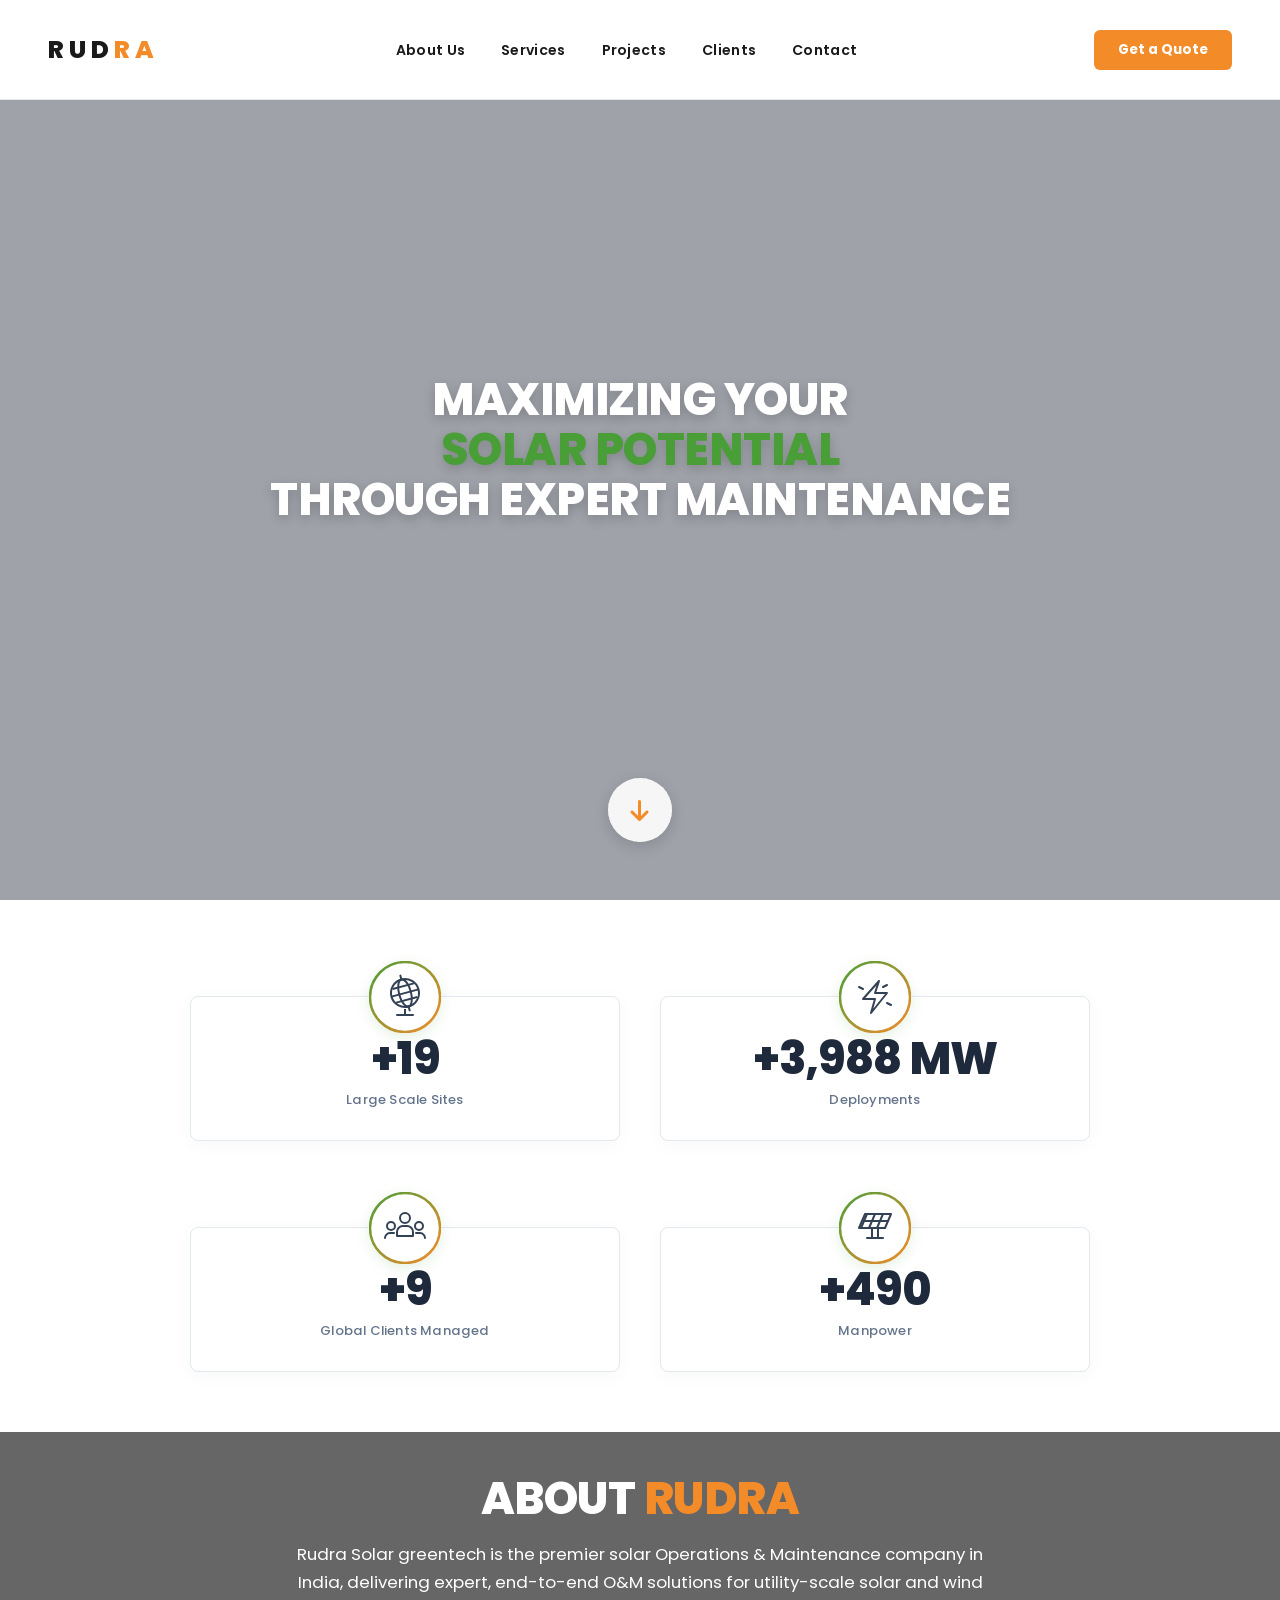
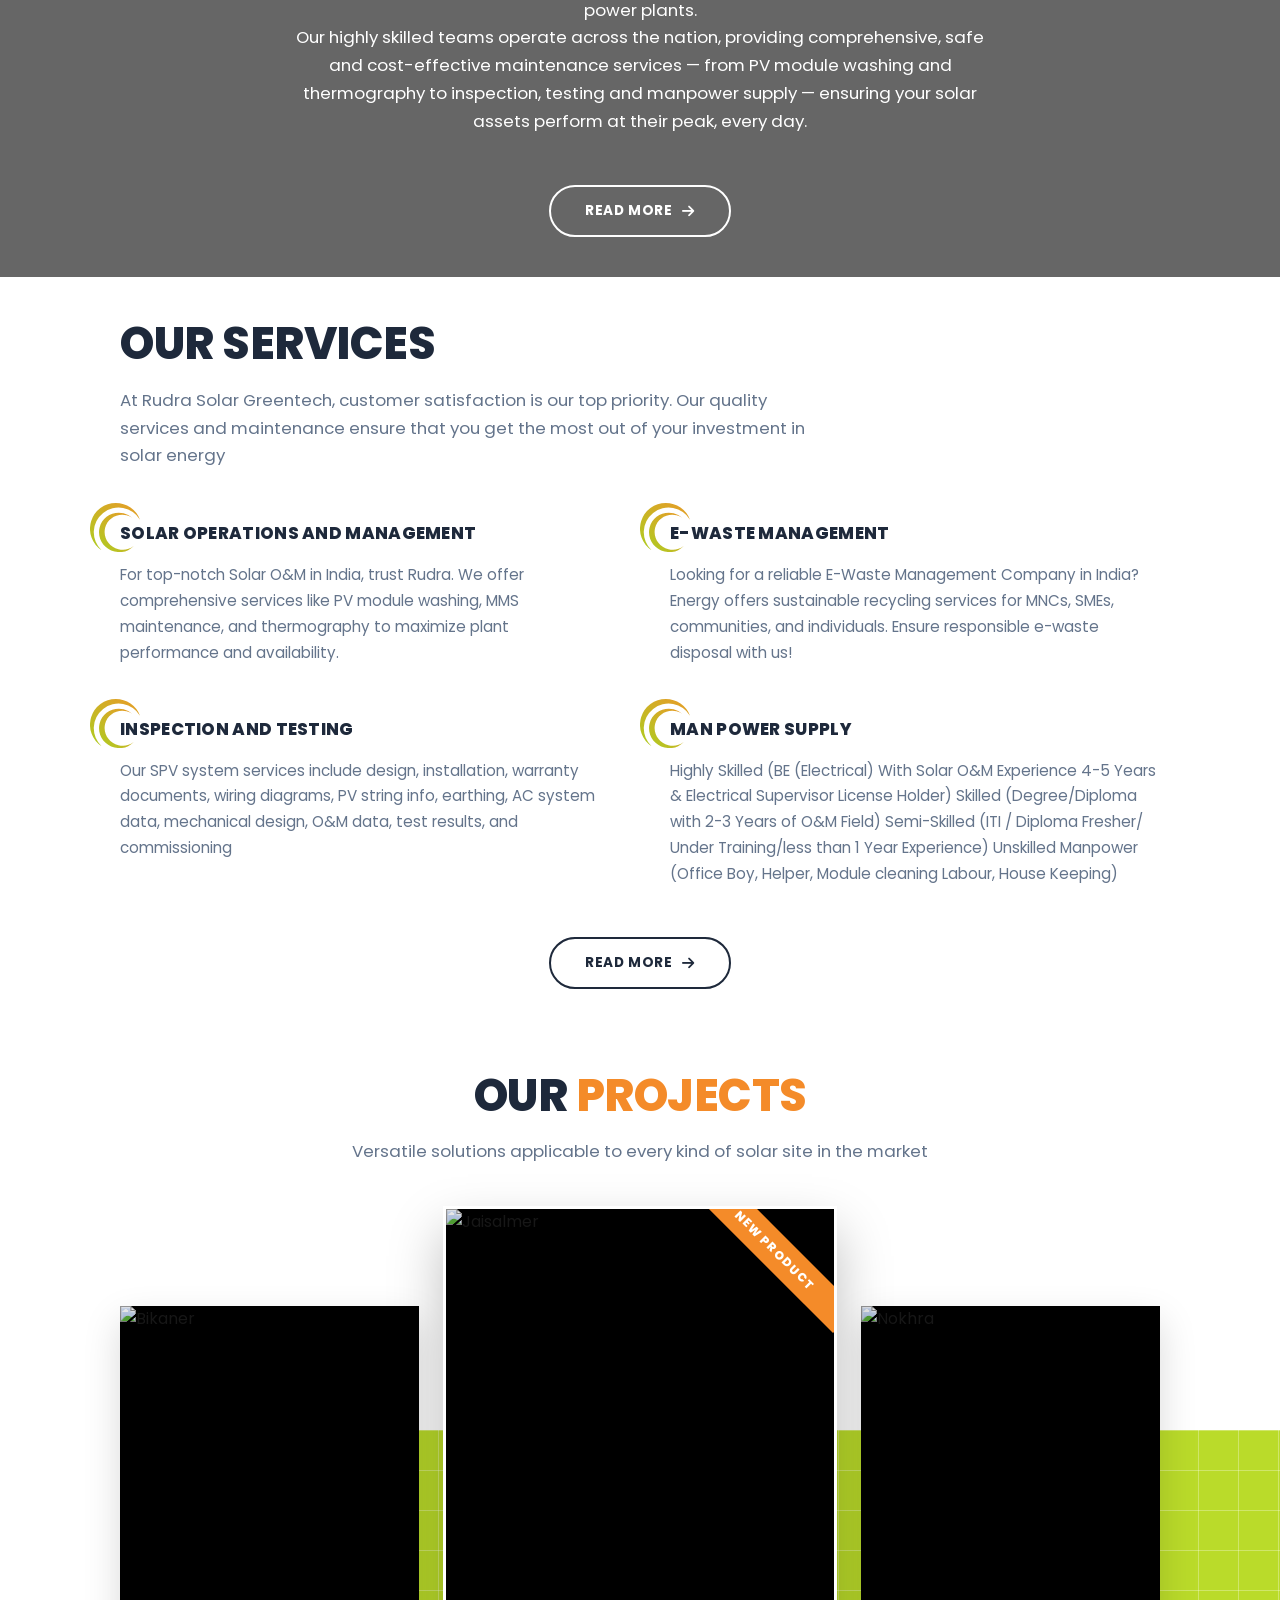
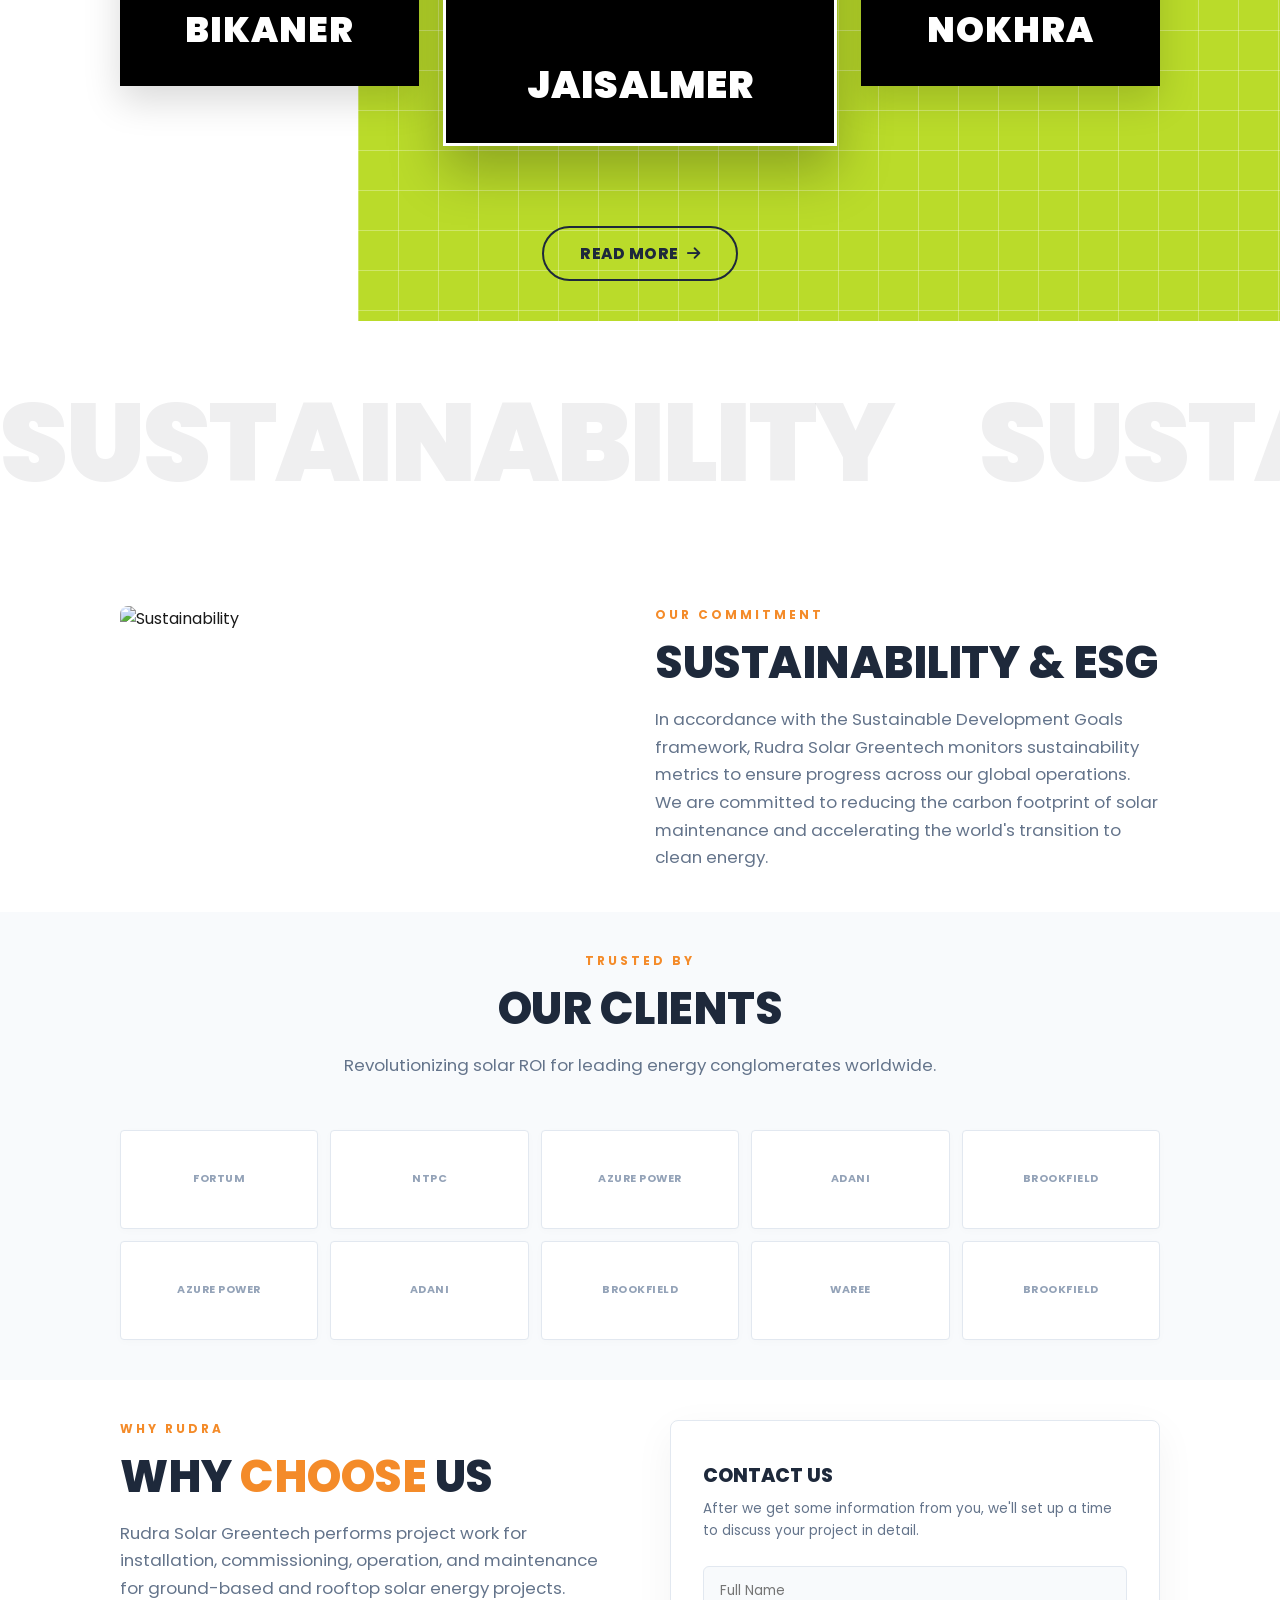
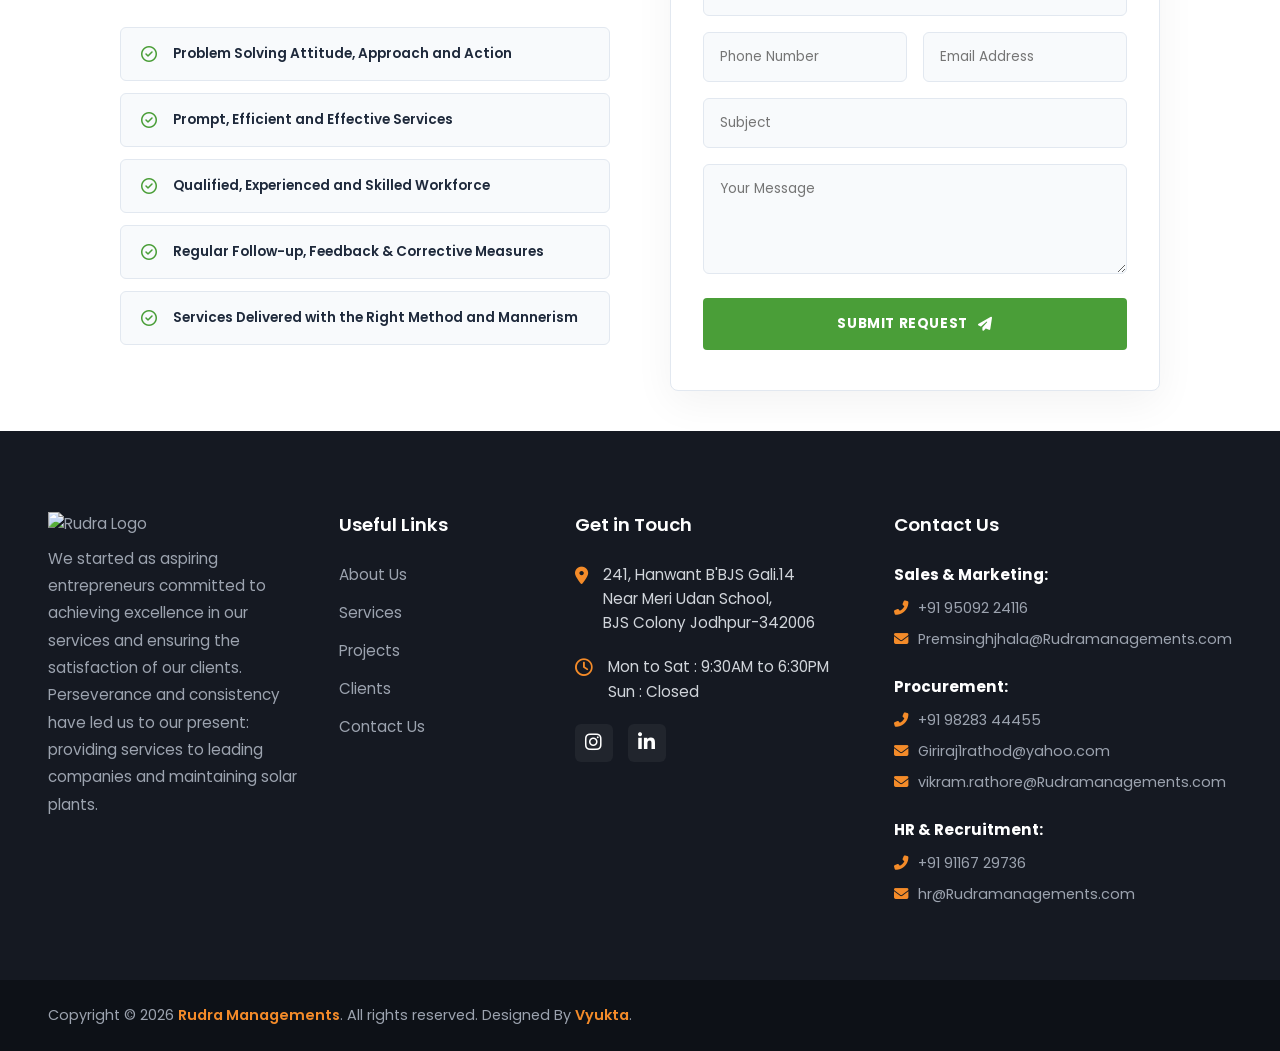
==== commit 1293c18b: "Rudhra to Rudra" ====
--- a/index.html
+++ b/index.html
@@ -3,8 +3,15 @@
 <head>
   <meta charset="UTF-8" />
   <meta name="viewport" content="width=device-width, initial-scale=1.0" />
-  <title>Rudhra Solar Greentech | Premium Solar O&M Solutions</title>
-
+  <title>Rudra Solar Greentech | Premium Solar O&M Solutions</title>
+  <meta name="description" content="Rudra Solar Greentech provides premium Solar Operation and Maintenance (O&M) solutions. Expert maintenance to maximize your solar potential." />
+  <meta name="keywords" content="Solar O&M, Solar Maintenance, Rudra Solar, Solar Solutions India" />
+
+  <link rel="apple-touch-icon" sizes="180x180" href="/favicon_io/apple-touch-icon.png">
+  <link rel="icon" type="image/png" sizes="32x32" href="/favicon_io/favicon-32x32.png">
+  <link rel="icon" type="image/png" sizes="16x16" href="/favicon_io/favicon-16x16.png">
+  <link rel="manifest" href="/favicon_io/site.webmanifest">
+  <link rel="shortcut icon" href="/favicon_io/favicon.ico">
   <link rel="preconnect" href="https://fonts.googleapis.com">
   <link rel="preconnect" href="https://fonts.gstatic.com" crossorigin>
   <link href="https://fonts.googleapis.com/css2?family=Poppins:wght@300;400;500;600;700;800;900&display=swap" rel="stylesheet">
@@ -51,7 +58,8 @@
     .d6 { transition-delay: 0.48s; }
     .d7 { transition-delay: 0.56s; }
     .d8 { transition-delay: 0.60s; }
-    .d9 { transition-delay: 0.67s; }
+    .d9 { transition-delay: 1.10s; }
+    .d10 { transition-delay: 1.20s; }
 
     /* Standardized Section Headings */
     .section-head { margin-bottom: 50px; }
@@ -391,18 +399,9 @@
        10. SUSTAINABILITY 
     ========================================= */
     .sustain-section { padding: 40px 6%; background: var(--white); }
-    .sustain-inner { max-width: 1040px; margin: 0 auto; display: grid; grid-template-columns: 1fr 1.15fr; gap: 60px; align-items: center; }
-    .sustain-img-wrap { position: relative; border-radius: 8px; overflow: hidden; aspect-ratio: 4/3; }
-    .sustain-img-wrap img { width: 100%; height: 100%; object-fit: cover; opacity: 0.9; }
-    .sdg-badge {
-      position: absolute; top: 50%; right: 50%;    transform: translate(50%, -50%);
-      width: 120px; height: 120px; border-radius: 50%; background: var(--white);
-      display: flex; flex-direction: column; align-items: center; justify-content: center;
-      text-align: center; padding: 12px; box-shadow: 0 8px 30px rgba(0,0,0,0.15); z-index: 3;
-    }
-    .sdg-badge i { font-size: 26px; color: var(--green); margin-bottom: 4px; }
-    .sdg-badge .sdg-sub { font-size: 0.45rem; font-weight: 700; color: #555; text-transform: uppercase; letter-spacing: 0.5px; line-height: 1.3; }
-    .sdg-badge .sdg-main { font-size: 0.65rem; font-weight: 800; color: var(--green); text-transform: uppercase; margin-top: 2px; }
+    .sustain-inner { max-width: 1040px; margin: 0 auto; display: grid; grid-template-columns: 1fr 1fr; gap: 30px; align-items: center; }
+    .sustain-img-wrap { position: relative; border-radius: 8px; overflow: hidden;height: 100%; }
+    .sustain-img-wrap img { width: 100%; height: 100%; object-fit: cover; }
 
     /* =========================================
        11. CLIENTS & SELECTED PROJECTS & NEWS
@@ -622,7 +621,7 @@
   <section class="about-section">
     <div class="about-inner reveal">
       <div class="section-head center">
-        <h2>About <span>Rudhra</span></h2>
+        <h2>About <span>Rudra</span></h2>
         <p>Rudra Solar greentech is the premier solar Operations & Maintenance company in India, delivering expert, end-to-end O&M solutions for utility-scale solar and wind power plants.</p>
         <p>Our highly skilled teams operate across the nation, providing comprehensive, safe and cost-effective maintenance services — from PV module washing and thermography to inspection, testing and manpower supply — ensuring your solar assets perform at their peak, every day.</p>
       </div>
@@ -724,18 +723,13 @@
   <section class="sustain-section">
     <div class="sustain-inner">
       <div class="sustain-img-wrap reveal">
-        <img src="https://images.unsplash.com/photo-1466611653911-95081537e5b7?auto=format&fit=crop&w=800&q=80" alt="Sustainability">
-        <div class="sdg-badge">
-          <i class="fas fa-globe-americas"></i>
-          <span class="sdg-sub">Sustainable<br>Development</span>
-          <span class="sdg-main">Goals</span>
-        </div>
+        <img src="/images/Sustainability.jpg" alt="Sustainability">
       </div>
       <div class="sustain-text reveal d2">
         <div class="section-head" style="margin-bottom: 0;">
           <span class="eyebrow">Our Commitment</span>
           <h2>Sustainability &amp; ESG</h2>
-          <p>In accordance with the Sustainable Development Goals framework, Rudhra Solar Greentech monitors sustainability metrics to ensure progress across our global operations. We are committed to reducing the carbon footprint of solar maintenance and accelerating the world's transition to clean energy.</p>
+          <p>In accordance with the Sustainable Development Goals framework, Rudra Solar Greentech monitors sustainability metrics to ensure progress across our global operations. We are committed to reducing the carbon footprint of solar maintenance and accelerating the world's transition to clean energy.</p>
         </div>
       </div>
     </div>
@@ -756,8 +750,9 @@
         <div class="client-box reveal d5"><img src="/images/client_images/WhatsApp Image 2026-02-21 at 2.53.52 PM (1).jpeg" alt="Brookfield" onerror="this.style.display='none';this.insertAdjacentHTML('afterend','<span class=\'client-name-text\'>Brookfield</span>')"></div>
         <div class="client-box reveal d6"><img src="/images/client_images/WhatsApp Image 2026-02-21 at 2.53.53 PM (1).jpeg" alt="Azure Power" onerror="this.style.display='none';this.insertAdjacentHTML('afterend','<span class=\'client-name-text\'>Azure Power</span>')"></div>
         <div class="client-box reveal d7"><img src="/images/client_images/WhatsApp Image 2026-02-21 at 2.53.53 PM (2).jpeg" alt="Adani" onerror="this.style.display='none';this.insertAdjacentHTML('afterend','<span class=\'client-name-text\'>Adani</span>')"></div>
-        <div class="client-box reveal d8"><img src="/images/client_images/WhatsApp Image 2026-02-21 at 2.53.53 PM.jpeg" alt="Brookfield" onerror="this.style.display='none';this.insertAdjacentHTML('afterend','<span class=\'client-name-text\'>Brookfield</span>')"></div>        
-        <div class="client-box reveal d9"><img src="/images/client_images/WhatsApp Image 2026-02-21 at 2.53.54 PM.jpeg" alt="Brookfield" onerror="this.style.display='none';this.insertAdjacentHTML('afterend','<span class=\'client-name-text\'>Brookfield</span>')"></div>   
+        <div class="client-box reveal d8"><img src="/images/client_images/WhatsApp Image 2026-02-21 at 2.53.53 PM.jpeg" alt="Brookfield" onerror="this.style.display='none';this.insertAdjacentHTML('afterend','<span class=\'client-name-text\'>Brookfield</span>')"></div>
+        <div class="client-box reveal d9"><img src="/images/client_images/WAREE.jpeg" alt="WAREE" onerror="this.style.display='none';this.insertAdjacentHTML('afterend','<span class=\'client-name-text\'>WAREE</span>')"></div>   
+        <div class="client-box reveal d10"><img src="/images/client_images/WhatsApp Image 2026-02-21 at 2.53.54 PM.jpeg" alt="Brookfield" onerror="this.style.display='none';this.insertAdjacentHTML('afterend','<span class=\'client-name-text\'>Brookfield</span>')"></div>   
       </div>
     </div>
   </section>
@@ -766,9 +761,9 @@
     <div class="contact-inner">
       <div class="contact-left reveal d1">
         <div class="section-head" style="margin-bottom: 24px;">
-          <span class="eyebrow">Why Rudhra</span>
+          <span class="eyebrow">Why Rudra</span>
           <h2>Why <span>Choose</span> Us</h2>
-          <p>Rudhra Solar Greentech performs project work for installation, commissioning, operation, and maintenance for ground-based and rooftop solar energy projects.</p>
+          <p>Rudra Solar Greentech performs project work for installation, commissioning, operation, and maintenance for ground-based and rooftop solar energy projects.</p>
         </div>
         <ul class="why-list">
           <li><i class="far fa-check-circle"></i><span>Problem Solving Attitude, Approach and Action</span></li>
--- a/shared.css
+++ b/shared.css
@@ -0,0 +1,358 @@
+/* ============================================================
+   Rudra — Shared Styles (shared.css)
+   Used by every page. Contains: base, header, footer only.
+   Page-specific styles go in each HTML file's <style> block.
+   ============================================================ */
+
+* { margin: 0; padding: 0; box-sizing: border-box; }
+
+:root {
+  --orange: #f97316;
+  --text:   #1a1a1a;
+  --muted:  #555555;
+  --border: #e0e0e0;
+  --white:  #ffffff;
+}
+
+html { scroll-behavior: smooth; }
+
+body {
+  font-family: -apple-system, BlinkMacSystemFont, 'Segoe UI', Helvetica, Arial, sans-serif;
+  background: #fff;
+  color: var(--text);
+  overflow-x: hidden;
+}
+
+/* ===== HEADER ===== */
+header {
+  position: fixed;
+  top: 0;
+  width: 100%;
+  z-index: 999;
+  background: #fff;
+  border-bottom: 1px solid var(--border);
+  height: 100px;
+  display: flex;
+  align-items: center;
+}
+
+.header-container {
+  width: 100%;
+  max-width: 1320px;
+  margin: 0 auto;
+  padding: 0 48px;
+  display: flex;
+  align-items: center;
+  justify-content: space-between;
+  gap: 32px;
+}
+
+/* Logo */
+.logo {
+  display: flex;
+  align-items: center;
+  text-decoration: none;
+  flex-shrink: 0;
+}
+
+.logo img { height: 100px; width: auto; padding:10px 0;}
+
+.logo-wordmark {
+  font-size: 1.55rem;
+  font-weight: 800;
+  color: var(--text);
+  letter-spacing: 5px;
+  text-transform: uppercase;
+}
+
+.logo-wordmark span { color: var(--orange); }
+
+/* Nav */
+nav ul { list-style: none; display: flex; gap: 36px; }
+
+nav a {
+  font-size: 0.88rem;
+  font-weight: 600;
+  color: var(--text);
+  text-decoration: none;
+  letter-spacing: 0.3px;
+  transition: color 0.2s;
+  position: relative;
+}
+
+nav a:hover { color: var(--orange); }
+
+/* Active underline */
+nav a.active {
+  color: var(--orange);
+}
+
+nav a.active::after {
+  content: '';
+  position: absolute;
+  bottom: -4px;
+  left: 0;
+  right: 0;
+  height: 2px;
+  background: var(--orange);
+  border-radius: 99px;
+}
+
+/* Header right */
+.header-right {
+  display: flex;
+  align-items: center;
+  gap: 24px;
+  flex-shrink: 0;
+}
+
+.header-phone {
+  font-size: 0.85rem;
+  font-weight: 600;
+  color: var(--text);
+  text-decoration: none;
+  transition: color 0.2s;
+}
+
+.header-phone:hover { color: var(--orange); }
+
+.btn-contact {
+  background: var(--orange);
+  color: #fff;
+  padding: 10px 24px;
+  border-radius: 6px;
+  font-size: 0.85rem;
+  font-weight: 700;
+  text-decoration: none;
+  transition: background 0.2s, transform 0.15s;
+  white-space: nowrap;
+}
+
+.btn-contact:hover { background: #ea580c; transform: translateY(-1px); }
+
+/* Hamburger */
+.hamburger {
+  display: none;
+  flex-direction: column;
+  cursor: pointer;
+  gap: 5px;
+  padding: 4px;
+}
+
+.hamburger span {
+  width: 24px;
+  height: 2px;
+  background: var(--text);
+  border-radius: 2px;
+  transition: all 0.3s;
+  display: block;
+}
+
+.hamburger.active span:nth-child(1) { transform: rotate(45deg) translate(5px, 5px); }
+.hamburger.active span:nth-child(2) { opacity: 0; }
+.hamburger.active span:nth-child(3) { transform: rotate(-45deg) translate(5px, -5px); }
+
+/* ===== FOOTER (PREMIUM DARK) ===== */
+.dark-footer {
+  background: #151922; /* Deep premium slate */
+  color: #d1d5db;
+  border-top: none;
+}
+
+.dark-footer .footer-inner {
+  max-width: 1480;
+  margin: 0 auto;
+  padding: 80px 48px 50px;
+  display: grid;
+  grid-template-columns: 0.9fr 0.7fr 1fr 1fr;
+  gap: 40px;
+}
+
+.dark-footer .wordmark {
+  font-size: 1.8rem;
+  font-weight: 800;
+  letter-spacing: 3px;
+  text-transform: uppercase;
+  color: #ffffff;
+  margin-bottom: 20px;
+  display: block;
+}
+
+.dark-footer .wordmark span { color: var(--brand-orange, var(--orange)); }
+
+.brand-desc {
+  font-size: 0.95rem;
+  line-height: 1.8;
+  color: #9ca3af;
+  max-width: 100%;
+}
+
+.dark-footer h5 {
+  font-size: 1.15rem;
+  font-weight: 600;
+  color: #ffffff;
+  margin-bottom: 25px;
+  position: relative;
+  display: flex;
+  justify-content: space-between;
+  align-items: center;
+}
+
+.toggle-icon { display: none; font-size: 0.8rem; transition: transform 0.3s cubic-bezier(0.4, 0, 0.2, 1); }
+
+.dark-footer a {
+  color: #9ca3af;
+  text-decoration: none;
+  transition: color 0.3s;
+  font-size: 0.95rem;
+}
+.dark-footer a:hover { color: var(--brand-orange, var(--orange)); }
+
+/* Useful Links Grid */
+.useful-links-grid {
+  display: grid;
+  grid-template-columns: 1fr;
+  gap: 15px 10px;
+}
+
+/* Info List */
+.contact-info-list .info-item {
+  display: flex;
+  gap: 15px;
+  margin-bottom: 20px;
+  align-items: flex-start;
+}
+.info-item i { color: var(--brand-orange, var(--orange)); margin-top: 4px; font-size: 1.1rem; }
+.info-item p { margin: 0; font-size: 0.95rem; line-height: 1.6; }
+
+.dark-footer .socials { display: flex; gap: 15px; margin-top: 15px; }
+.dark-footer .socials a {
+  font-size: 1.2rem;
+  color: #ffffff;
+  background: rgba(255,255,255,0.05);
+  width: 38px;
+  height: 38px;
+  display: flex;
+  align-items: center;
+  justify-content: center;
+  border-radius: 6px;
+  transition: all 0.3s;
+}
+.dark-footer .socials a:hover { 
+  background: var(--brand-orange, var(--orange)); 
+  color: #ffffff; 
+  transform: translateY(-3px); 
+}
+
+/* Department Contact List */
+.dept-block { margin-bottom: 25px; }
+.dept-block h6 { color: #ffffff; font-size: 0.95rem; font-weight: 700; margin-bottom: 12px; }
+.dept-block a { display: flex; align-items: center; gap: 10px; margin-bottom: 10px; font-size: 0.9rem; }
+.dept-block a i { color: var(--brand-orange, var(--orange)); font-size: 0.9rem; }
+
+/* Bottom Bar */
+.dark-footer .footer-bottom-bar {
+  background: #0d1117; /* Slightly darker than footer for contrast */
+  padding: 25px 48px;
+  display: flex;
+  justify-content: space-between;
+  align-items: center;
+  position: relative;
+}
+.dark-footer .footer-bottom-bar p { font-size: 0.9rem; color: #9ca3af; margin: 0; }
+.text-orange { color: var(--brand-orange, var(--orange)); font-weight: 600; }
+
+.back-to-top {
+  width: 45px;
+  height: 45px;
+  background: #ffffff;
+  color: #151922;
+  border: none;
+  border-radius: 50%;
+  font-size: 1.2rem;
+  cursor: pointer;
+  display: flex;
+  align-items: center;
+  justify-content: center;
+  transition: all 0.3s;
+  opacity: 0;
+  visibility: hidden;
+  position: fixed;
+  right: 48px;
+  top: auto;
+  bottom: 22px;
+  box-shadow: 0 10px 25px rgba(0,0,0,0.3);
+}
+.back-to-top.visible { opacity: 1; visibility: visible; }
+.back-to-top:hover { background: var(--brand-orange, var(--orange)); color: #ffffff; transform: translateY(-5px); }
+
+/* Accordion Baseline Handling */
+.accordion-content { transition: max-height 0.35s ease-out; overflow: hidden; }
+
+@media (min-width: 901px) {
+  .accordion-content { max-height: none !important; }
+}
+
+/* ===== RESPONSIVE FOOTER & HEADER ===== */
+@media (max-width: 1100px) {
+  .dark-footer .footer-inner { grid-template-columns: 1fr 1fr; gap: 50px; }
+}
+
+@media (max-width: 900px) {
+  /* Footer Mobile */
+  .dark-footer .footer-inner { grid-template-columns: 1fr; padding: 50px 24px 20px; gap: 15px; }
+  
+  .dark-footer h5 { 
+    margin-bottom: 0; 
+    cursor: pointer; 
+    padding: 18px 0; 
+    border-bottom: 1px solid rgba(255,255,255,0.05); 
+  }
+  .toggle-icon { display: block; }
+  .dark-footer h5.active .toggle-icon { transform: rotate(180deg); color: var(--brand-orange, var(--orange)); }
+  
+  .accordion-content { max-height: 0; }
+  .accordion-content > *:first-child { margin-top: 20px; }
+  .accordion-content > *:last-child { margin-bottom: 20px; }
+  
+  .useful-links-grid { padding-bottom: 10px; }
+  
+  .dark-footer .footer-bottom-bar { flex-direction: column; text-align: center; padding: 30px 24px; gap: 20px; }
+  .back-to-top { position: static; margin-top: 10px; opacity: 1; visibility: visible; box-shadow: none; border: 1px solid rgba(255,255,255,0.1); background: transparent; color: #fff; }
+
+  /* Header Mobile */
+  .header-right { display: none; }
+
+  nav {
+    position: fixed;
+    top: 72px;
+    left: 0;
+    right: 0;
+    background: #fff;
+    border-bottom: 1px solid var(--border);
+    max-height: 0;
+    overflow: hidden;
+    transition: max-height 0.3s ease;
+    z-index: 998;
+  }
+
+  nav.active { max-height: 400px; }
+
+  nav ul { flex-direction: column; gap: 0; padding: 6px 0; }
+
+  nav a {
+    display: block;
+    padding: 15px 24px;
+    border-bottom: 1px solid var(--border);
+    font-size: 0.9rem;
+  }
+
+  .hamburger { display: flex; }
+  .header-container { padding: 0 15px; }
+}
+
+@media (max-width: 640px) {
+  /* Smaller Screens Header Adjustments */
+  header { height: 72px; }
+  .logo img { height: 72px; width: 150px; object-fit: contain; }
+}
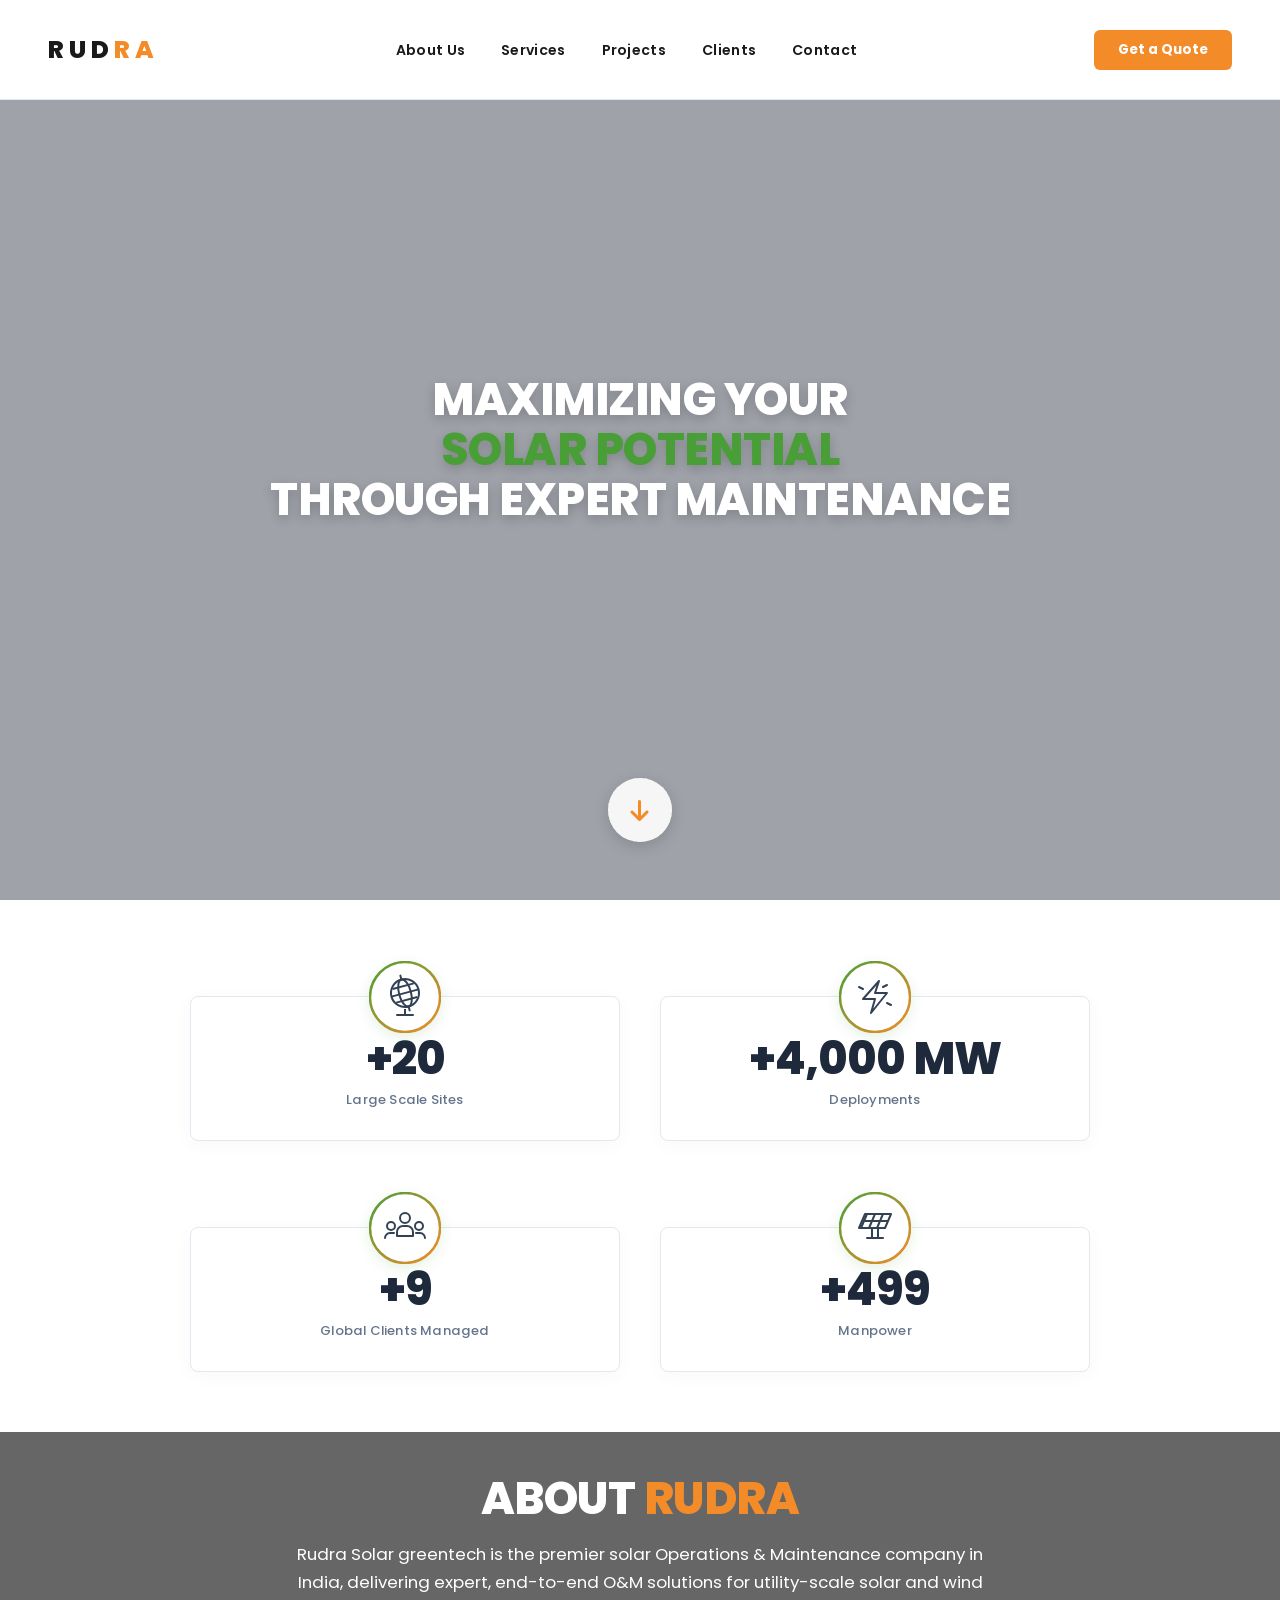
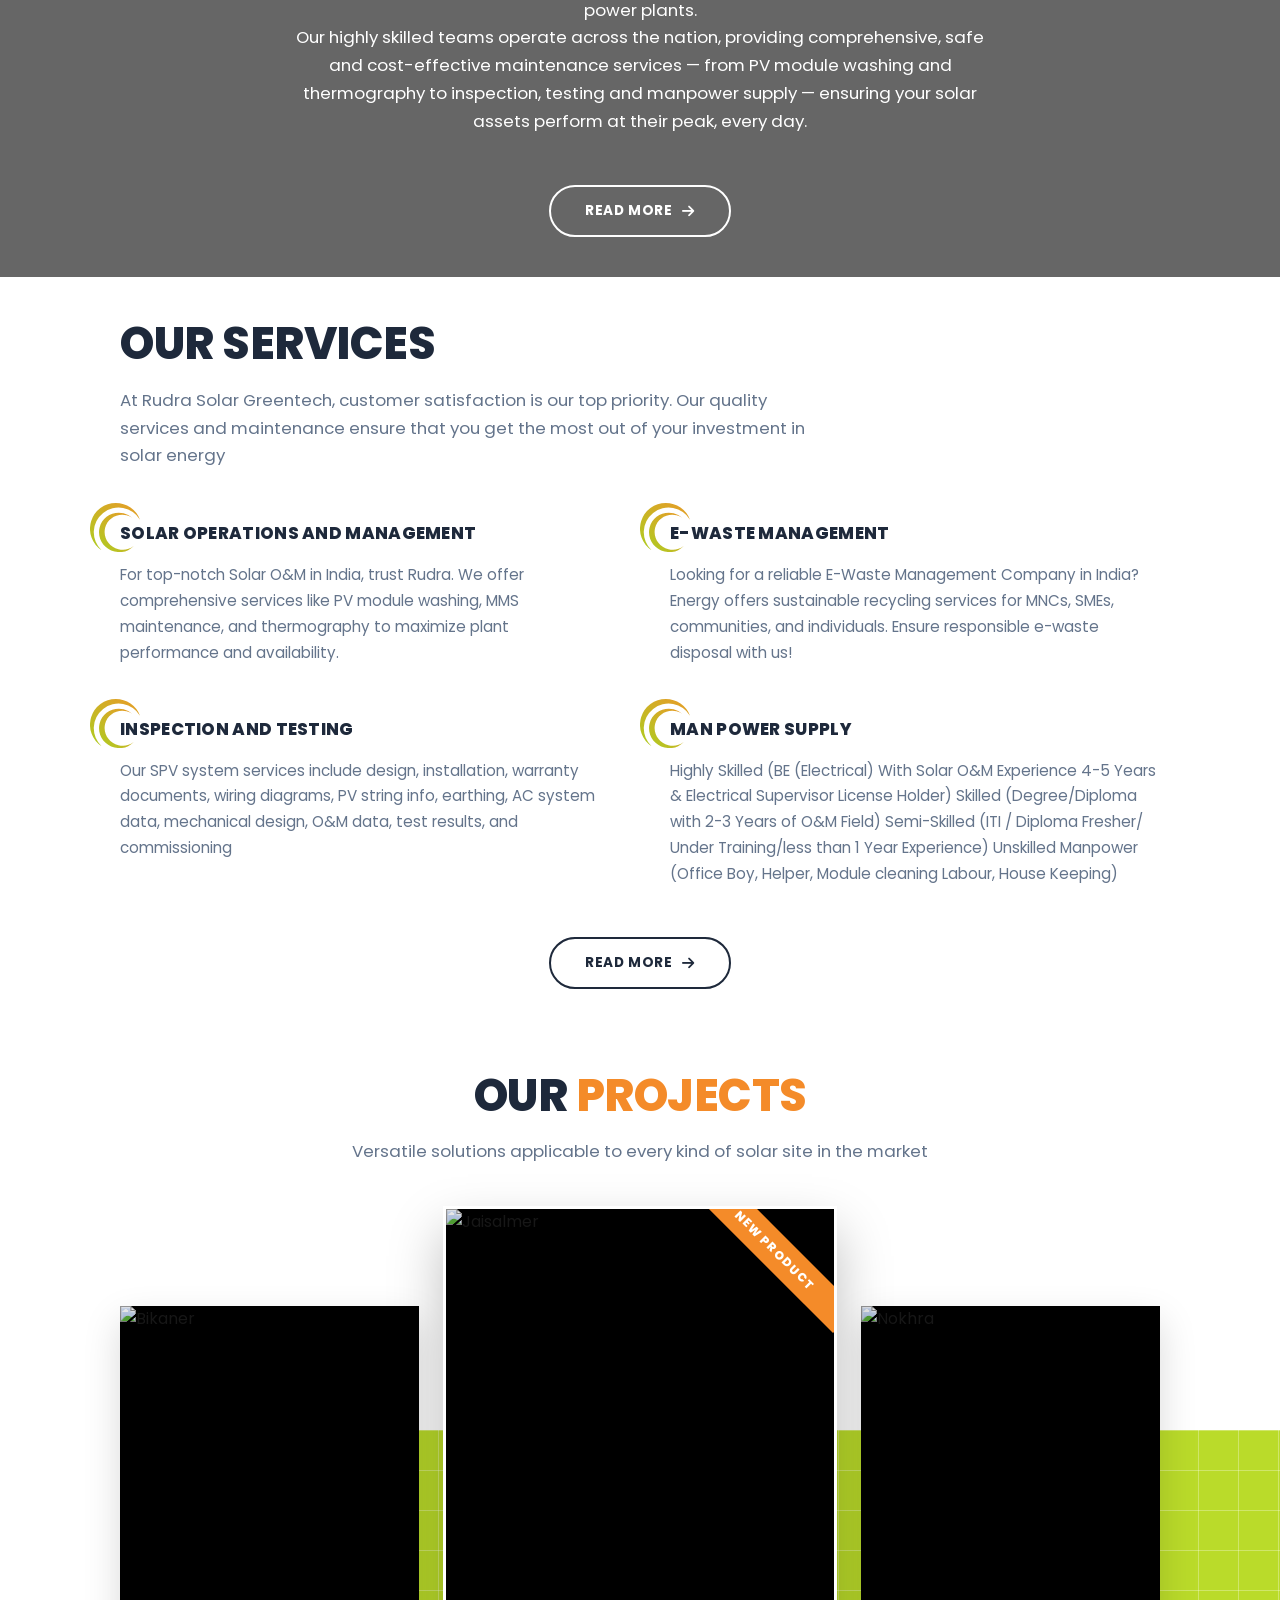
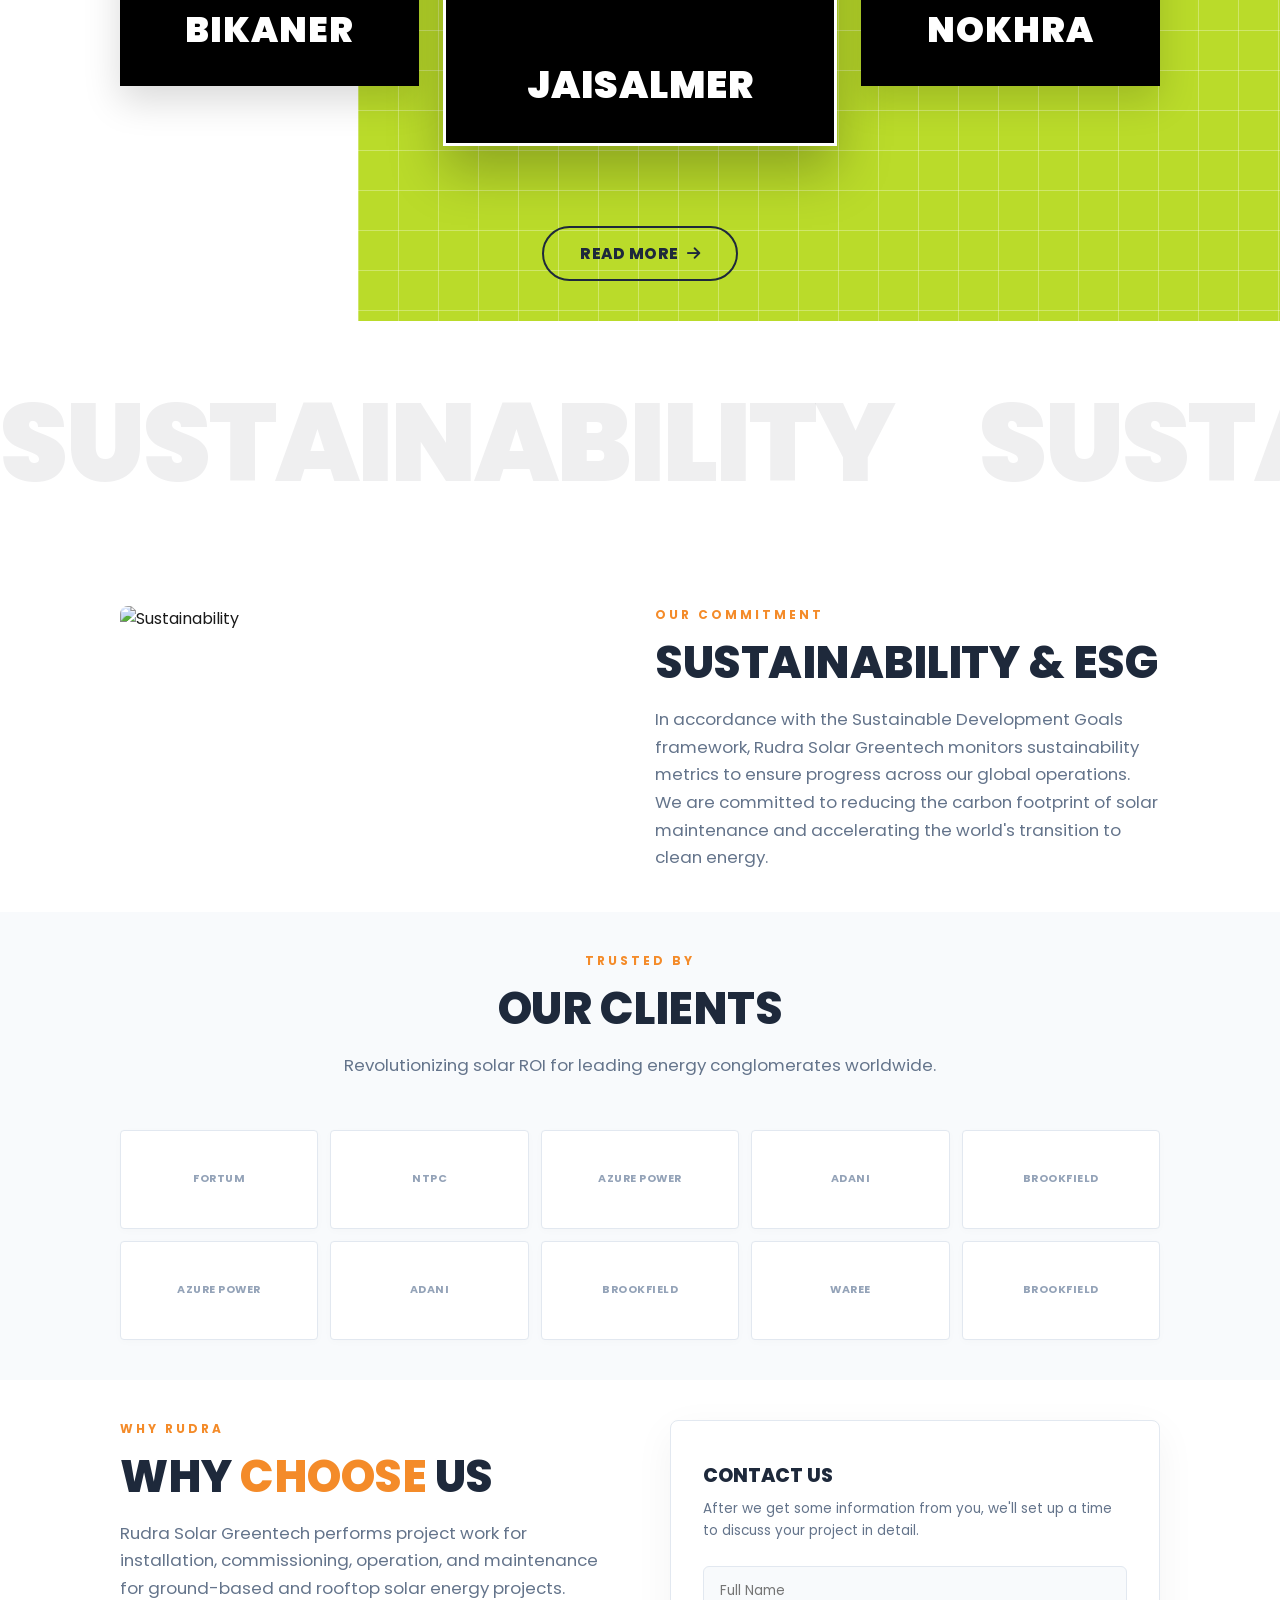
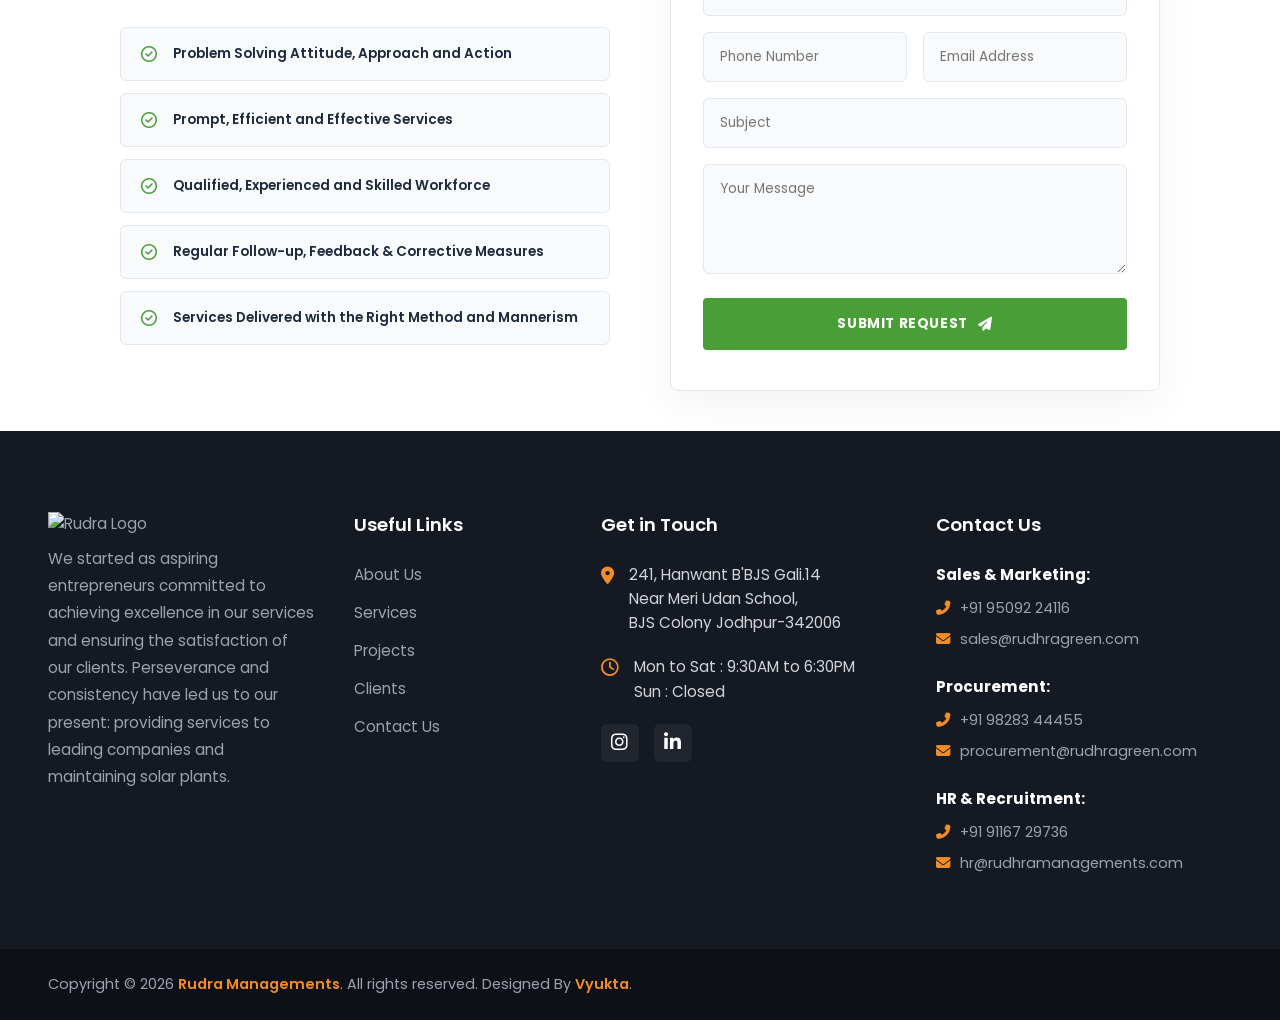
==== commit 2b1e23f5: "Contact form" ====
--- a/index.html
+++ b/index.html
@@ -777,16 +777,16 @@
         <div class="contact-card">
           <h3>Contact Us</h3>
           <p>After we get some information from you, we'll set up a time to discuss your project in detail.</p>
-          <div class="cform">
-            <input type="text" placeholder="Full Name">
+          <form class="cform g-sheet-form">
+            <input type="text" name="name" placeholder="Full Name" required>
             <div class="cform-row">
-              <input type="tel" placeholder="Phone Number">
-              <input type="email" placeholder="Email Address">
+              <input type="tel" name="phone" placeholder="Phone Number" required>
+              <input type="email" name="email" placeholder="Email Address" required>
             </div>
-            <input type="text" placeholder="Subject">
-            <textarea placeholder="Your Message"></textarea>
-            <button class="btn btn-primary">Submit Request <i class="fas fa-paper-plane"></i></button>
-          </div>
+            <input type="text" name="subject" placeholder="Subject">
+            <textarea name="message" placeholder="Your Message" required></textarea>
+            <button type="submit" class="btn btn-primary">Submit Request <i class="fas fa-paper-plane"></i></button>
+          </form>
         </div>
       </div>
     </div>
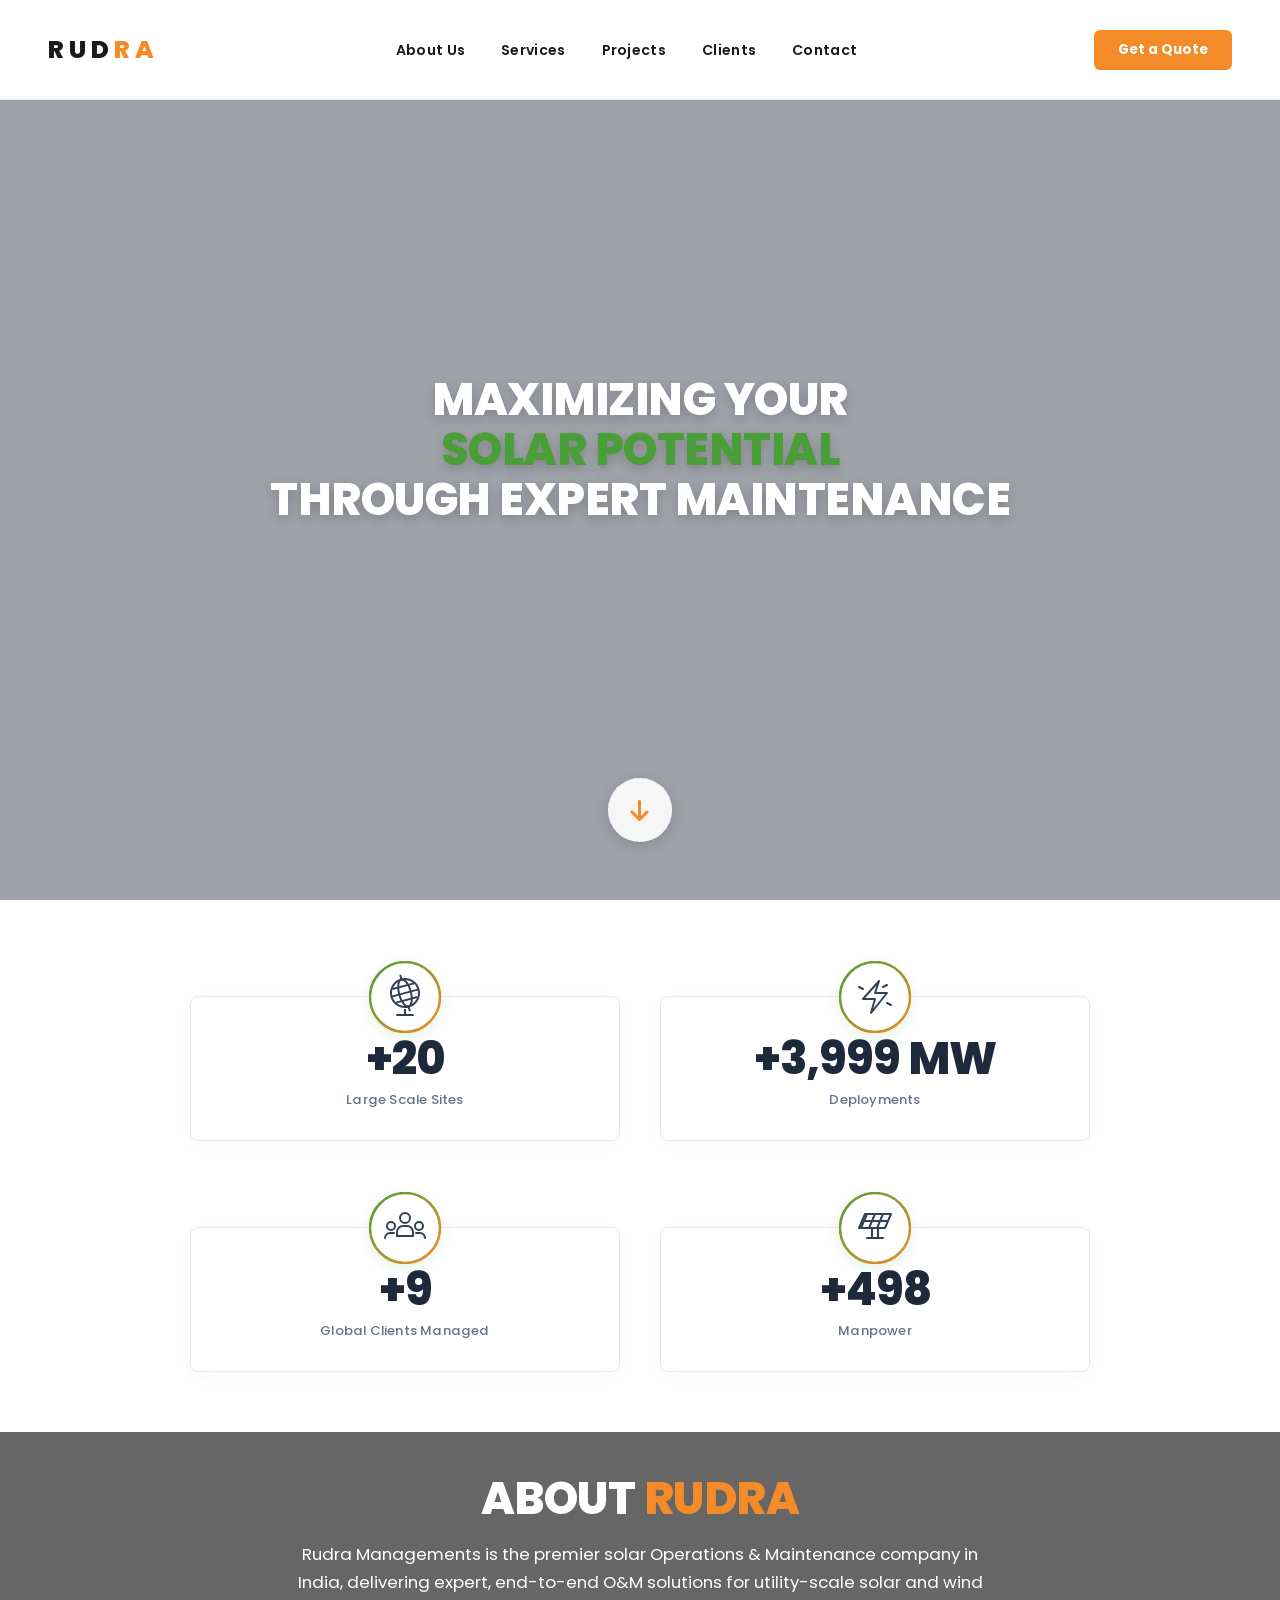
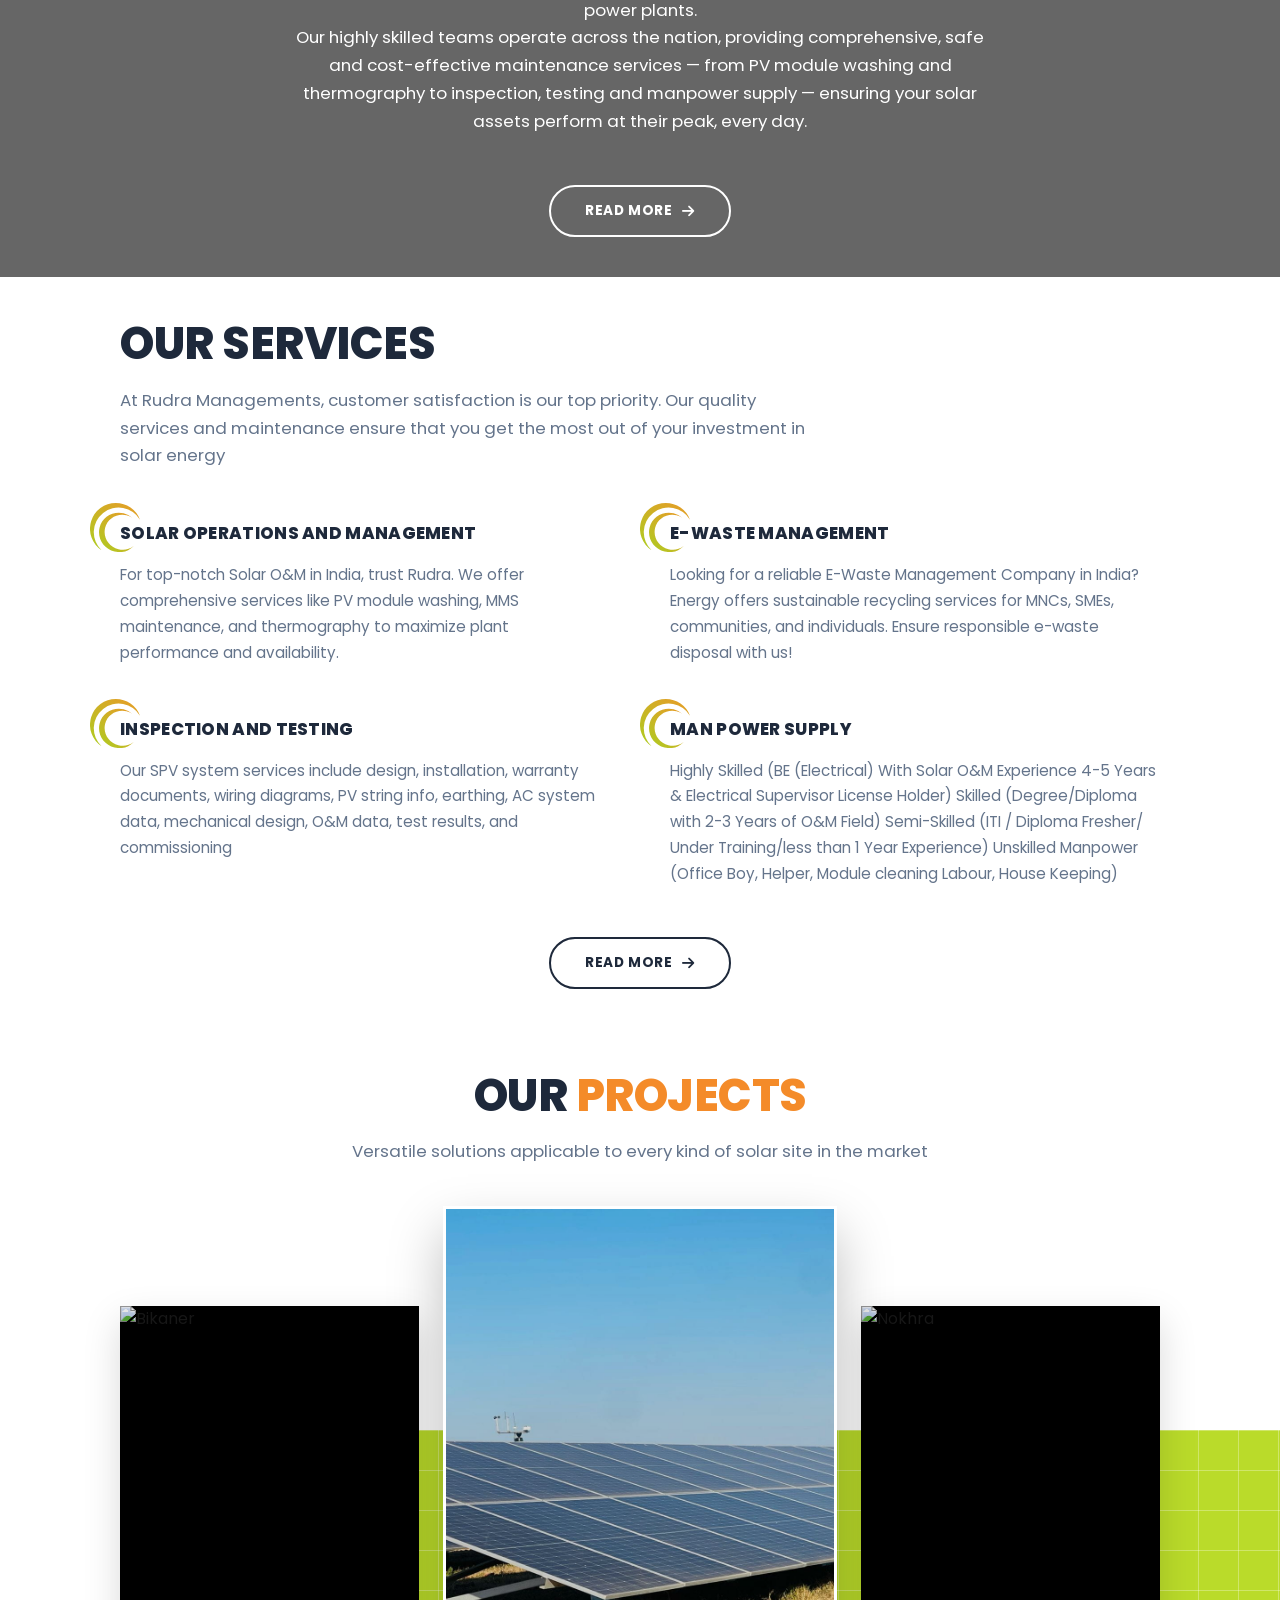
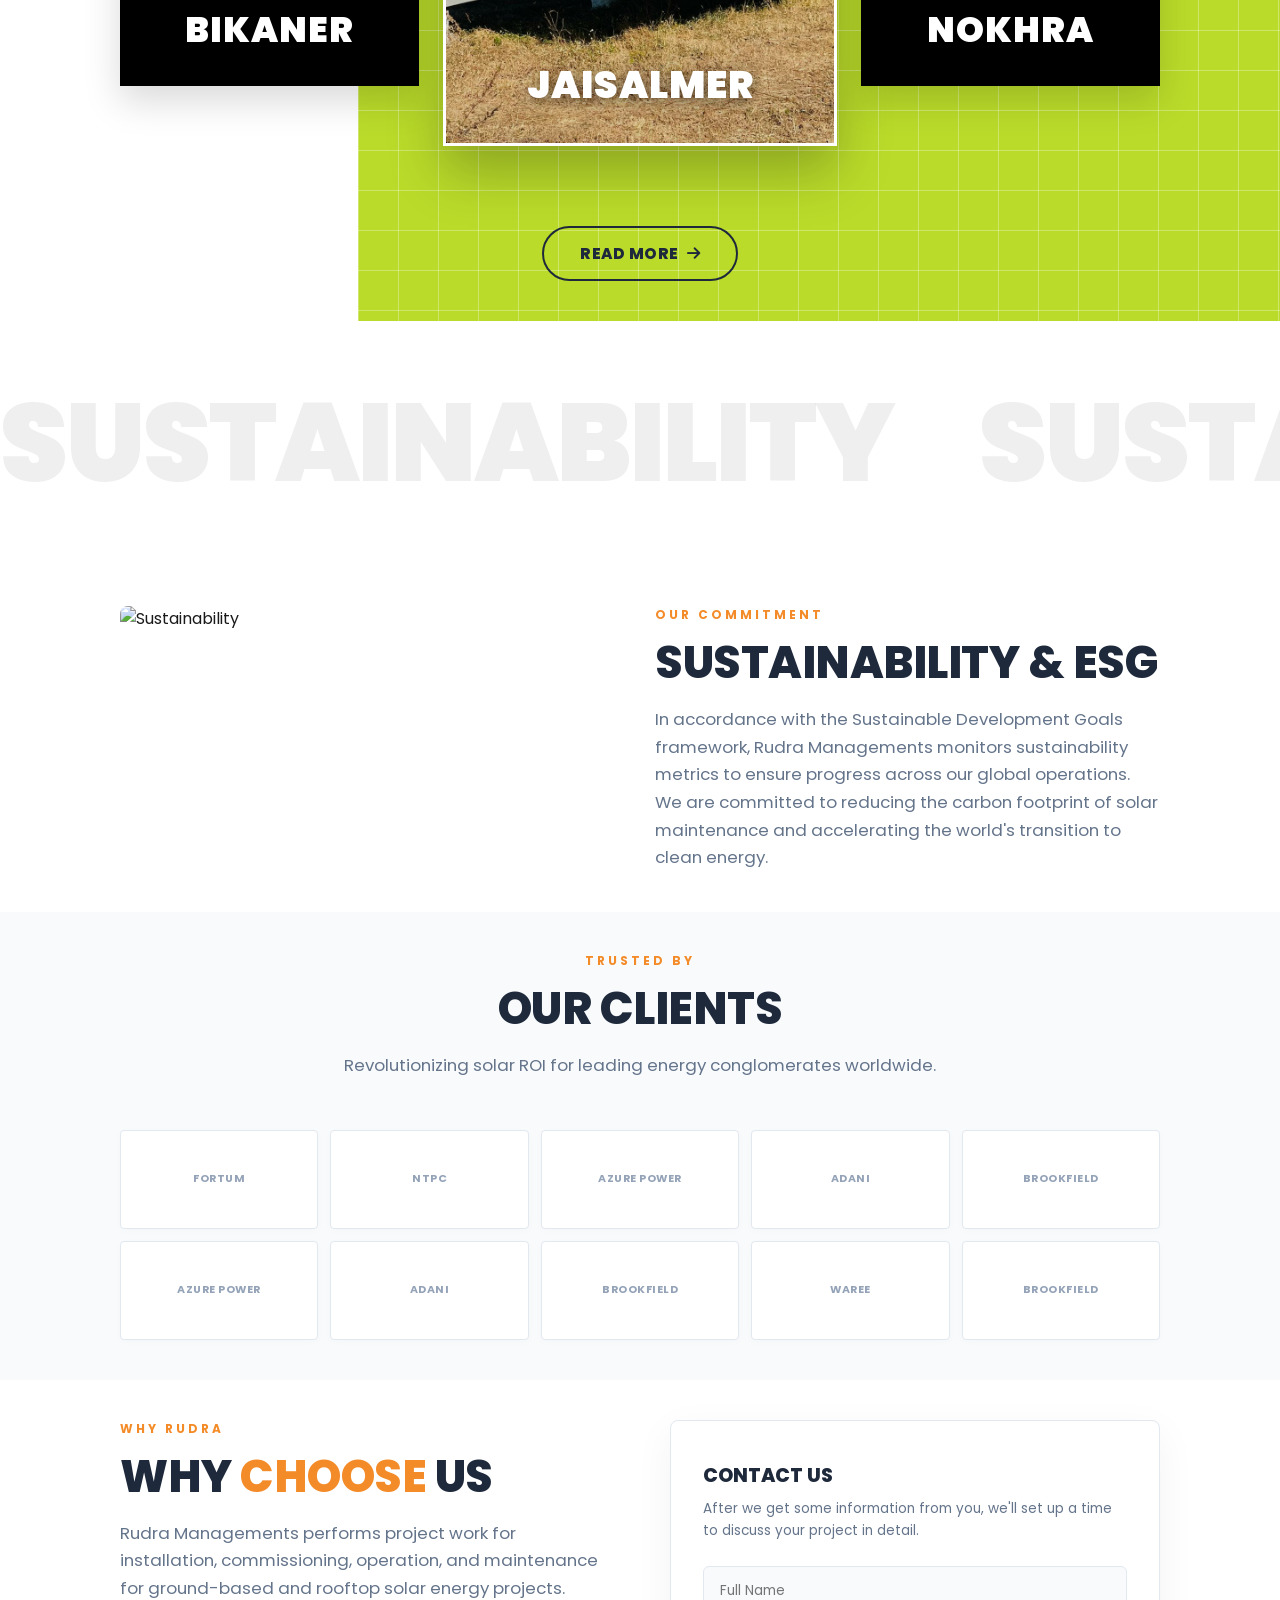
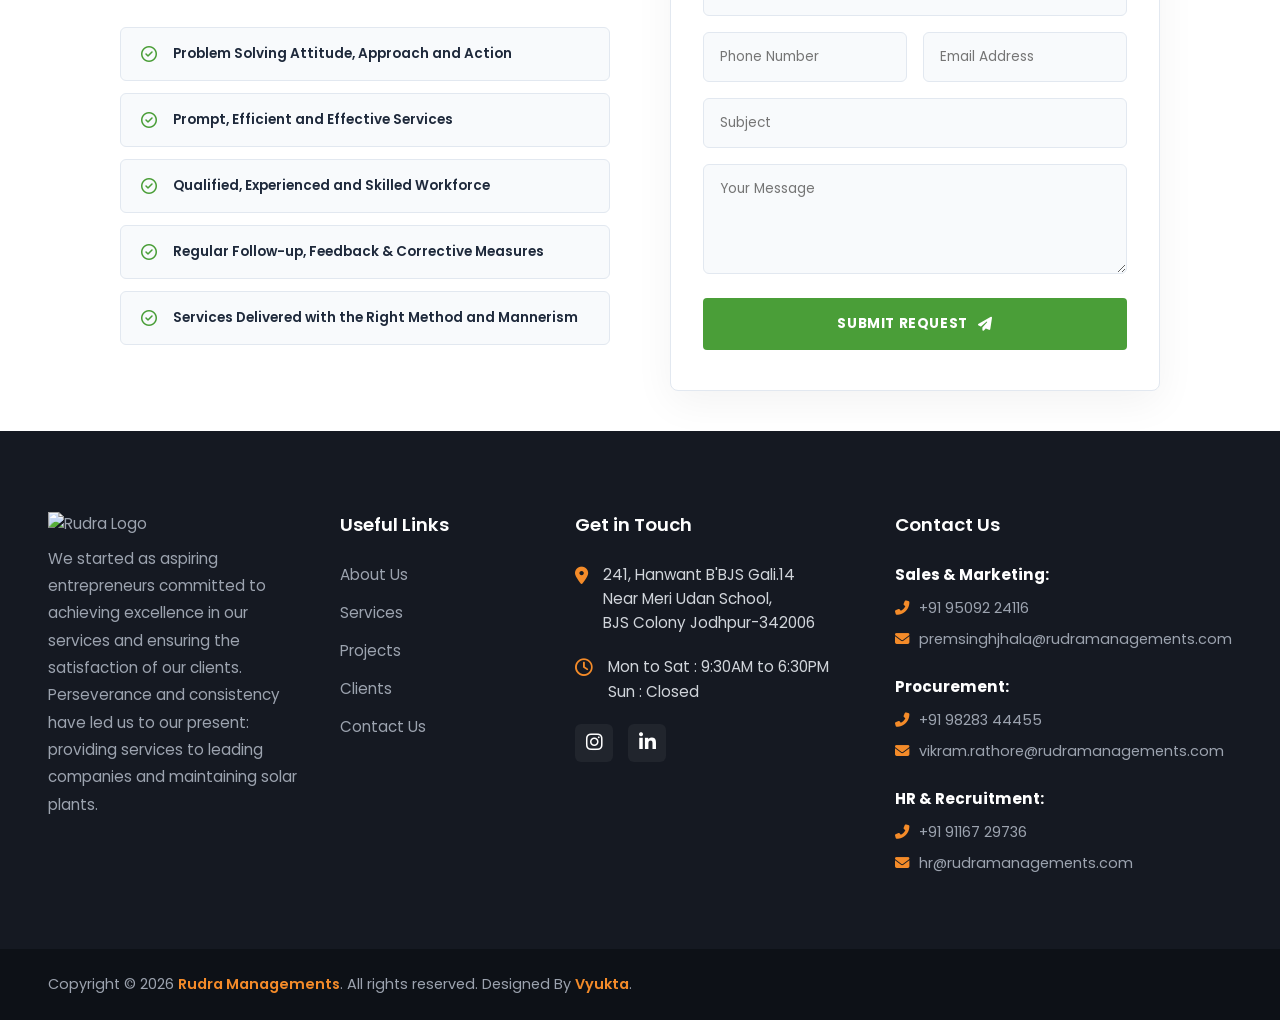
==== commit 5892b66b: "Final changes v-1" ====
--- a/index.html
+++ b/index.html
@@ -3,8 +3,8 @@
 <head>
   <meta charset="UTF-8" />
   <meta name="viewport" content="width=device-width, initial-scale=1.0" />
-  <title>Rudra Solar Greentech | Premium Solar O&M Solutions</title>
-  <meta name="description" content="Rudra Solar Greentech provides premium Solar Operation and Maintenance (O&M) solutions. Expert maintenance to maximize your solar potential." />
+  <title>Rudra Managements | Premium Solar O&M Solutions</title>
+  <meta name="description" content="Rudra Solar Managements provides premium Solar Operation and Maintenance (O&M) solutions. Expert maintenance to maximize your solar potential." />
   <meta name="keywords" content="Solar O&M, Solar Maintenance, Rudra Solar, Solar Solutions India" />
 
   <link rel="apple-touch-icon" sizes="180x180" href="/favicon_io/apple-touch-icon.png">
@@ -622,7 +622,7 @@
     <div class="about-inner reveal">
       <div class="section-head center">
         <h2>About <span>Rudra</span></h2>
-        <p>Rudra Solar greentech is the premier solar Operations & Maintenance company in India, delivering expert, end-to-end O&M solutions for utility-scale solar and wind power plants.</p>
+        <p>Rudra Managements is the premier solar Operations & Maintenance company in India, delivering expert, end-to-end O&M solutions for utility-scale solar and wind power plants.</p>
         <p>Our highly skilled teams operate across the nation, providing comprehensive, safe and cost-effective maintenance services — from PV module washing and thermography to inspection, testing and manpower supply — ensuring your solar assets perform at their peak, every day.</p>
       </div>
       <div class="about-action">
@@ -635,7 +635,7 @@
     <div class="tech-inner">
       <div class="section-head reveal">
         <h2>OUR SERVICES</h2>
-        <p>At Rudra Solar Greentech, customer satisfaction is our top priority. Our quality services and maintenance ensure that you get the most out of your investment in solar energy</p>
+        <p>At Rudra Managements, customer satisfaction is our top priority. Our quality services and maintenance ensure that you get the most out of your investment in solar energy</p>
       </div>
       
       <div class="tech-grid">
@@ -692,8 +692,7 @@
         </div>
 
         <div class="eco-card center reveal d2">
-          <div class="eco-ribbon">New Product</div>
-          <img src="/images/our-project-home-image-3.jpg " alt="Jaisalmer">
+          <img src="/images/our-project-home-image-jaisalmer.jpg " alt="Jaisalmer">
           <div class="eco-label">
             <h3>Jaisalmer</h3>
           </div>
@@ -729,7 +728,7 @@
         <div class="section-head" style="margin-bottom: 0;">
           <span class="eyebrow">Our Commitment</span>
           <h2>Sustainability &amp; ESG</h2>
-          <p>In accordance with the Sustainable Development Goals framework, Rudra Solar Greentech monitors sustainability metrics to ensure progress across our global operations. We are committed to reducing the carbon footprint of solar maintenance and accelerating the world's transition to clean energy.</p>
+          <p>In accordance with the Sustainable Development Goals framework, Rudra Managements monitors sustainability metrics to ensure progress across our global operations. We are committed to reducing the carbon footprint of solar maintenance and accelerating the world's transition to clean energy.</p>
         </div>
       </div>
     </div>
@@ -763,7 +762,7 @@
         <div class="section-head" style="margin-bottom: 24px;">
           <span class="eyebrow">Why Rudra</span>
           <h2>Why <span>Choose</span> Us</h2>
-          <p>Rudra Solar Greentech performs project work for installation, commissioning, operation, and maintenance for ground-based and rooftop solar energy projects.</p>
+          <p>Rudra Managements performs project work for installation, commissioning, operation, and maintenance for ground-based and rooftop solar energy projects.</p>
         </div>
         <ul class="why-list">
           <li><i class="far fa-check-circle"></i><span>Problem Solving Attitude, Approach and Action</span></li>
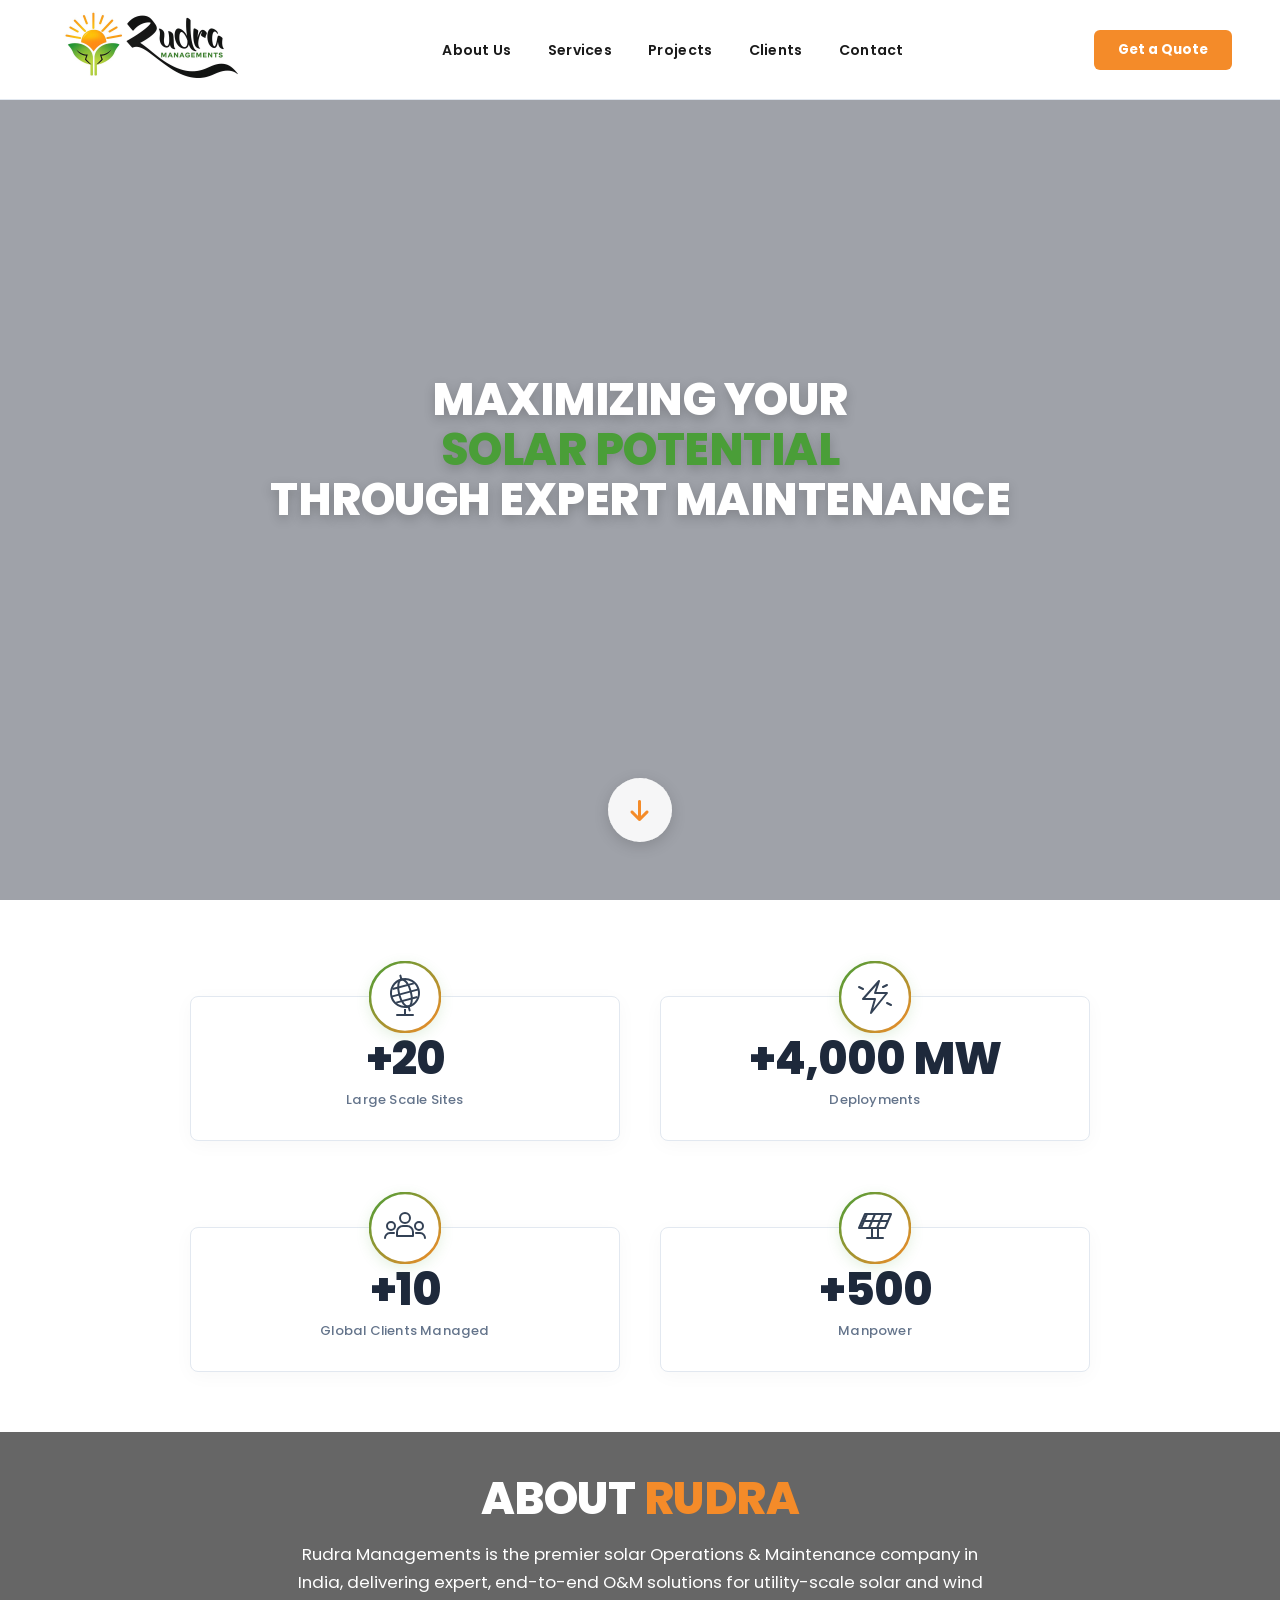
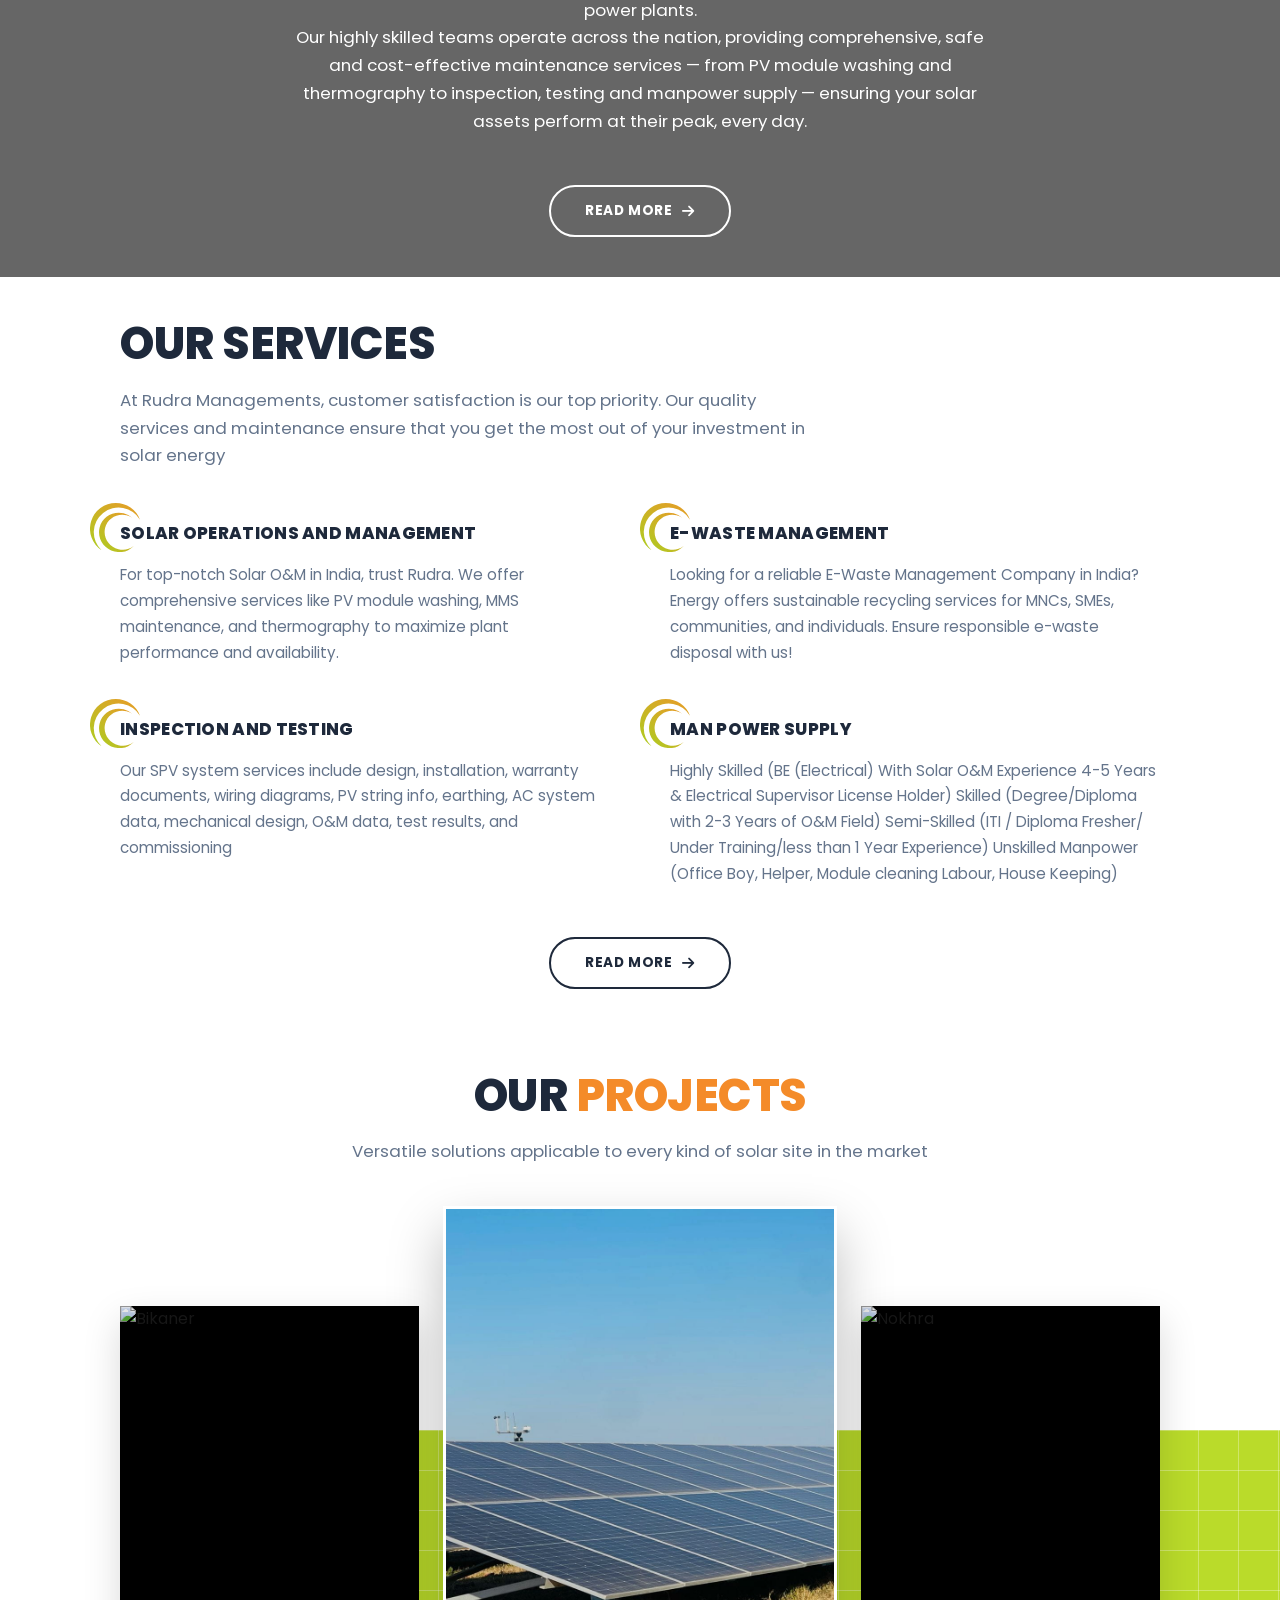
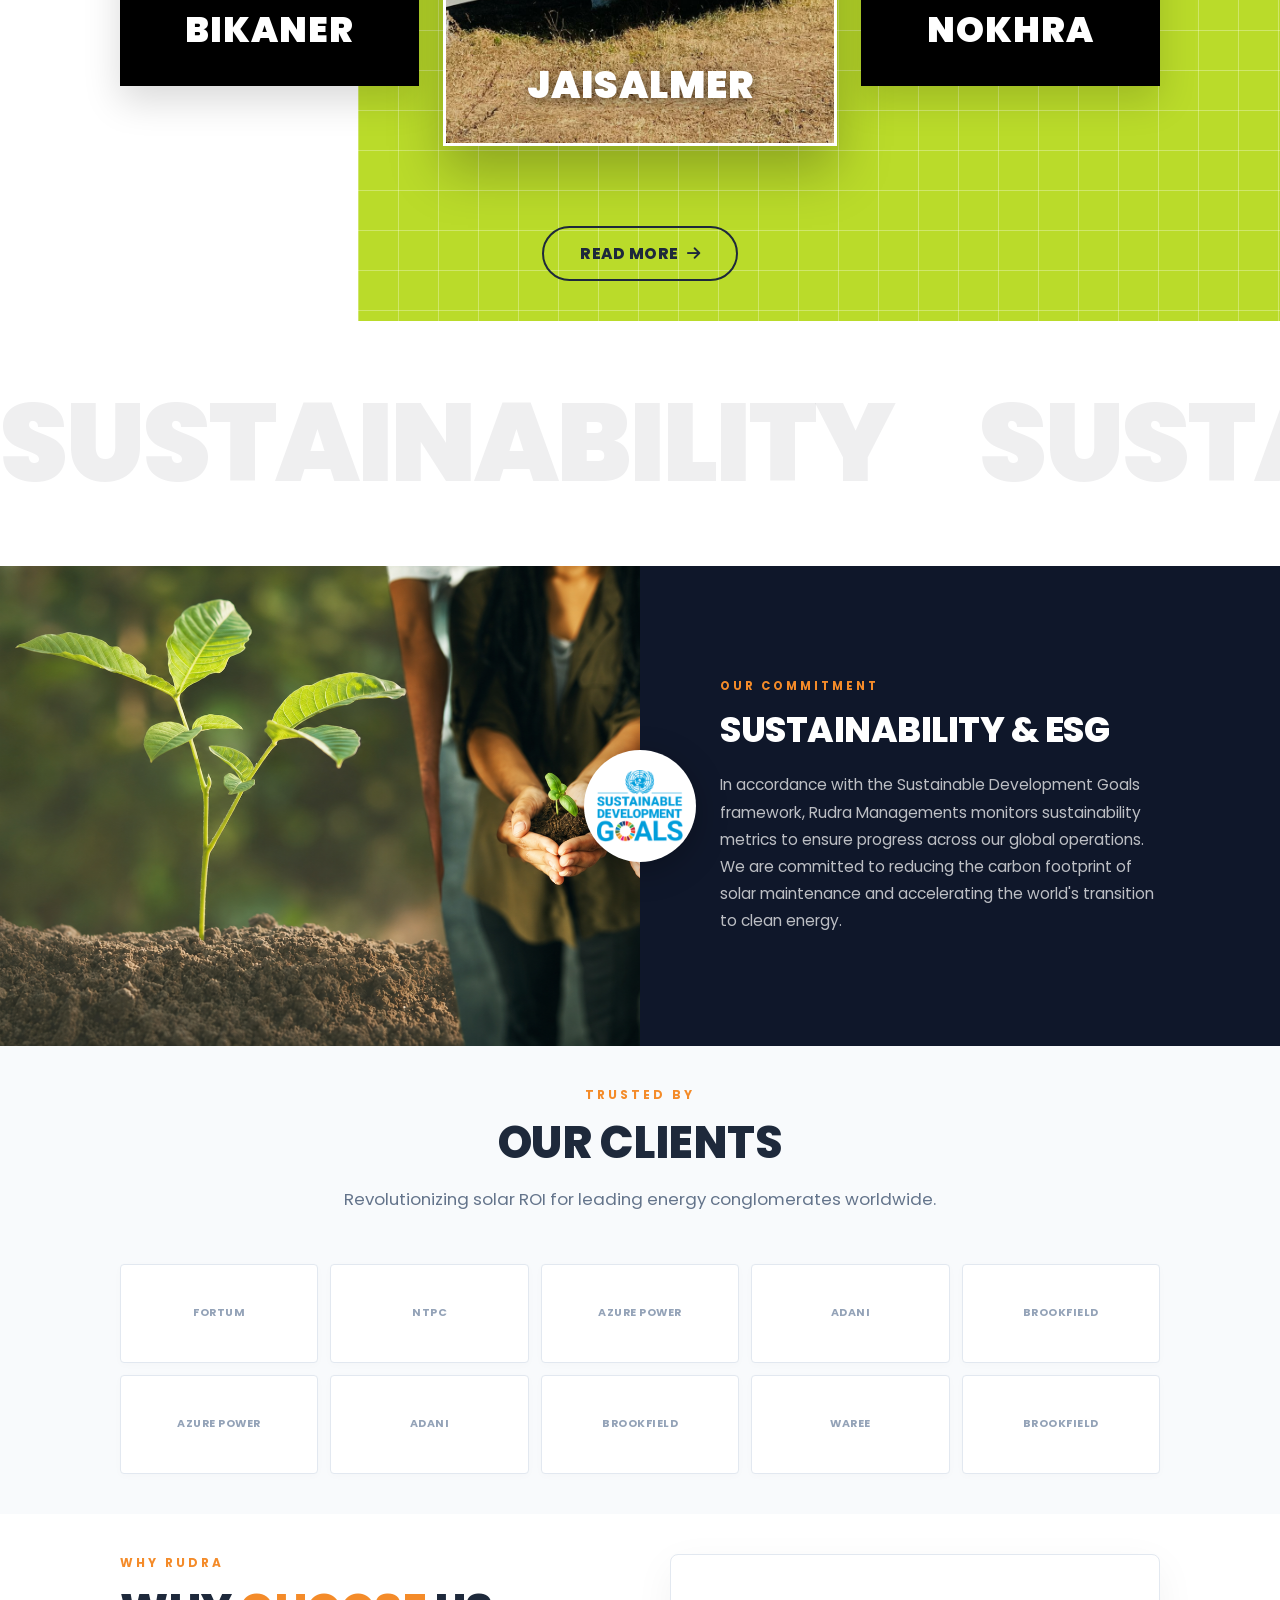
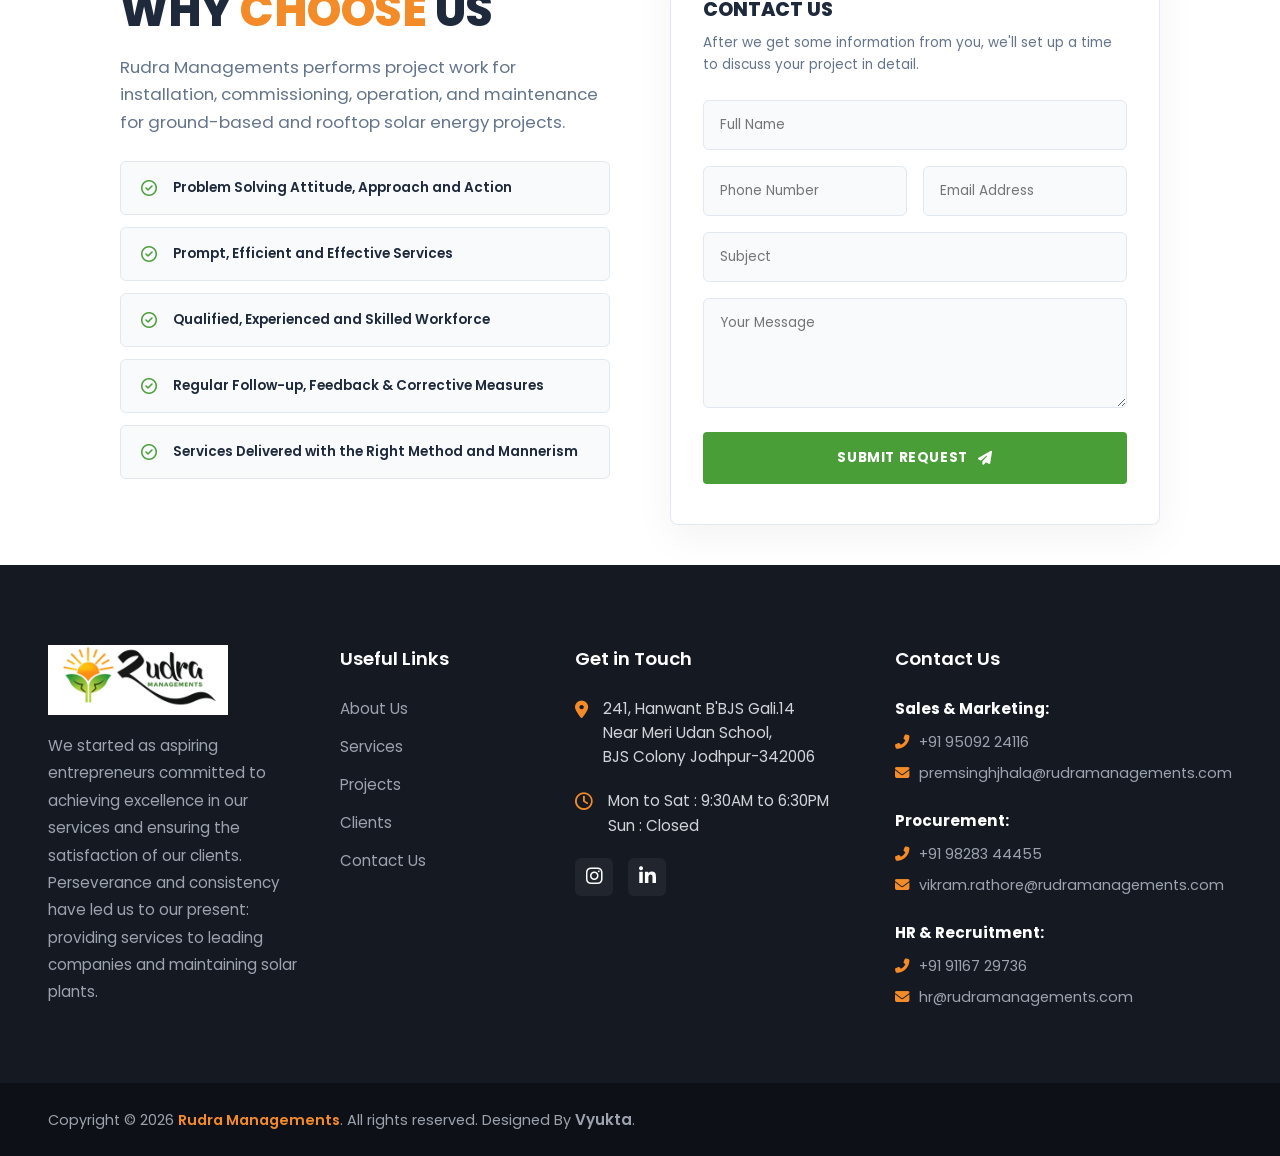
==== commit e42450e5: "Sustainablity" ====
--- a/index.html
+++ b/index.html
@@ -398,10 +398,111 @@
     /* =========================================
        10. SUSTAINABILITY 
     ========================================= */
-    .sustain-section { padding: 40px 6%; background: var(--white); }
-    .sustain-inner { max-width: 1040px; margin: 0 auto; display: grid; grid-template-columns: 1fr 1fr; gap: 30px; align-items: center; }
-    .sustain-img-wrap { position: relative; border-radius: 8px; overflow: hidden;height: 100%; }
-    .sustain-img-wrap img { width: 100%; height: 100%; object-fit: cover; }
+    .sustain-section {
+      padding: 0;
+      background: var(--white);
+      overflow: hidden;
+    }
+    .sustain-inner {
+      display: grid;
+      grid-template-columns: 1fr 1fr;
+      min-height: 480px;
+      position: relative;
+    }
+    
+    .sustain-img-side {
+      position: relative;
+      overflow: hidden;
+    }
+    .sustain-img-side img {
+      width: 100%;
+      height: 100%;
+      object-fit: cover;
+      display: block;
+    }
+    
+    .sustain-dark-side {
+      background: #0f172a;
+      display: flex;
+      align-items: center;
+      padding: 60px 56px 60px 80px;
+      position: relative;
+    }
+    
+    .sustain-sdg-badge {
+      position: absolute;
+      left: -56px;
+      top: 50%;
+      transform: translateY(-50%);
+      width: 112px;
+      height: 112px;
+      border-radius: 50%;
+      background: #fff;
+      display: flex;
+      align-items: center;
+      justify-content: center;
+      box-shadow: 0 8px 32px rgba(0,0,0,0.25);
+      z-index: 10;
+      overflow: hidden;
+      flex-shrink: 0;
+    }
+    .sustain-sdg-badge img {
+      width: 86px;
+      height: 86px;
+      object-fit: contain;
+    }
+    
+    .sustain-text-block .eyebrow {
+      display: block;
+      font-size: 0.72rem;
+      font-weight: 700;
+      text-transform: uppercase;
+      letter-spacing: 3px;
+      color: var(--orange);
+      margin-bottom: 14px;
+    }
+    .sustain-text-block h2 {
+      font-size: clamp(1.6rem, 2.8vw, 2.2rem);
+      font-weight: 800;
+      text-transform: uppercase;
+      letter-spacing: -0.5px;
+      color: #fff;
+      margin-bottom: 20px;
+      line-height: 1.2;
+    }
+    .sustain-text-block p {
+      font-size: 0.97rem;
+      color: rgba(255,255,255,0.72);
+      line-height: 1.75;
+      font-weight: 400;
+      max-width: 440px;
+    }
+    
+    @media (max-width: 900px) {
+      .sustain-inner {
+        grid-template-columns: 1fr;
+        min-height: unset;
+      }
+      .sustain-img-side {
+        height: 300px;
+      }
+      .sustain-dark-side {
+        padding: 70px 32px 50px 32px;
+      }
+      .sustain-sdg-badge {
+        left: 50%;
+        top: -56px;
+        transform: translateX(-50%);
+      }
+    }
+    @media (max-width: 640px) {
+      .sustain-dark-side {
+        padding: 70px 24px 44px 24px;
+      }
+      .sustain-text-block h2 {
+        font-size: 1.5rem;
+      }
+    }
 
     /* =========================================
        11. CLIENTS & SELECTED PROJECTS & NEWS
@@ -719,20 +820,34 @@
     </div>
   </section>
 
-  <section class="sustain-section">
-    <div class="sustain-inner">
-      <div class="sustain-img-wrap reveal">
-        <img src="/images/Sustainability.jpg" alt="Sustainability">
-      </div>
-      <div class="sustain-text reveal d2">
-        <div class="section-head" style="margin-bottom: 0;">
-          <span class="eyebrow">Our Commitment</span>
-          <h2>Sustainability &amp; ESG</h2>
-          <p>In accordance with the Sustainable Development Goals framework, Rudra Managements monitors sustainability metrics to ensure progress across our global operations. We are committed to reducing the carbon footprint of solar maintenance and accelerating the world's transition to clean energy.</p>
-        </div>
-      </div>
+<section class="sustain-section">
+  <div class="sustain-inner">
+ 
+    <!-- LEFT: Nature Photo -->
+    <div class="sustain-img-side reveal">
+      <img src="/images/Sustainability-image.png" alt="Sustainability — people planting seedlings">
     </div>
-  </section>
+ 
+    <!-- RIGHT: Dark Panel -->
+    <div class="sustain-dark-side reveal d2">
+ 
+      <!-- SDG Badge overlapping the split -->
+      <div class="sustain-sdg-badge">
+        <img src="/images/globe-content.png"
+             alt="UN Sustainable Development Goals"
+             onerror="this.style.display='none'">
+      </div>
+ 
+      <!-- Text -->
+      <div class="sustain-text-block">
+        <span class="eyebrow">Our Commitment</span>
+        <h2>Sustainability &amp; ESG</h2>
+        <p>In accordance with the Sustainable Development Goals framework, Rudra Managements monitors sustainability metrics to ensure progress across our global operations. We are committed to reducing the carbon footprint of solar maintenance and accelerating the world's transition to clean energy.</p>
+      </div>
+ 
+    </div>
+  </div>
+</section>
 
   <section class="clients-section">
     <div class="clients-inner">
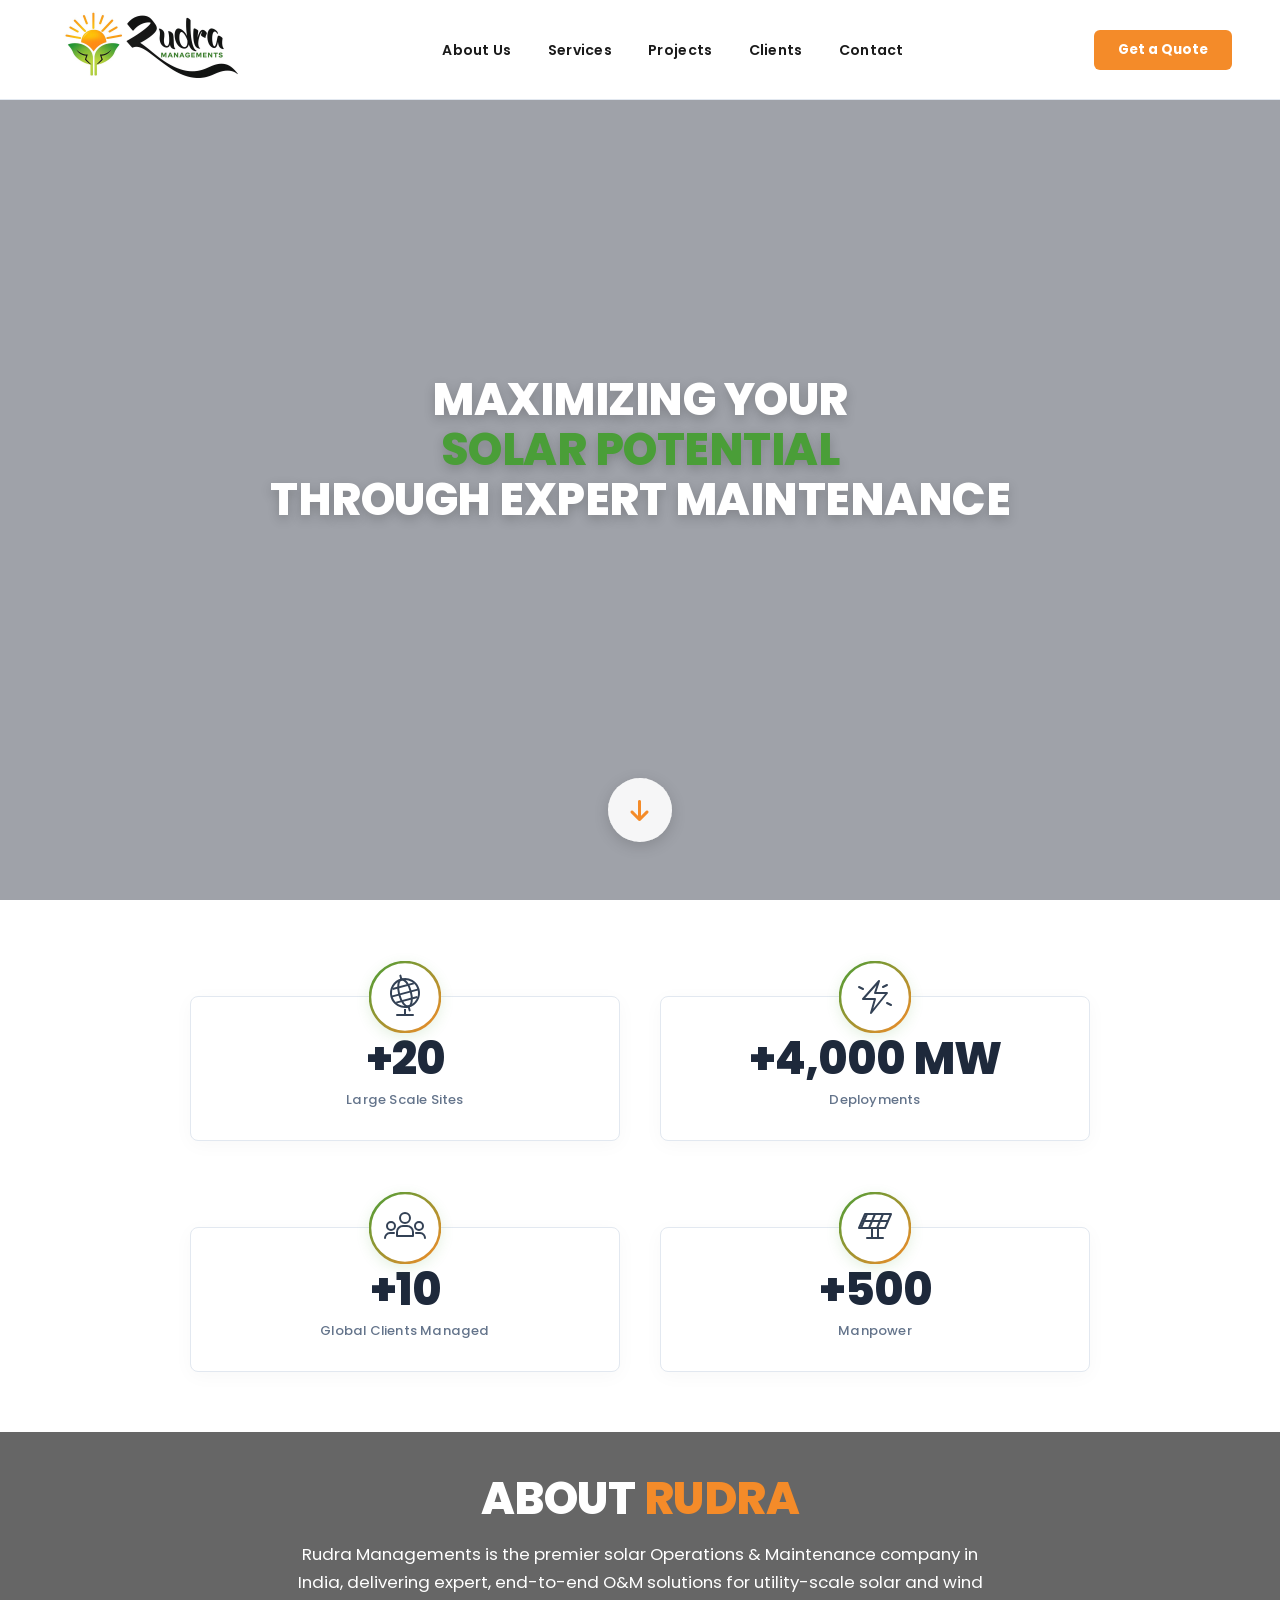
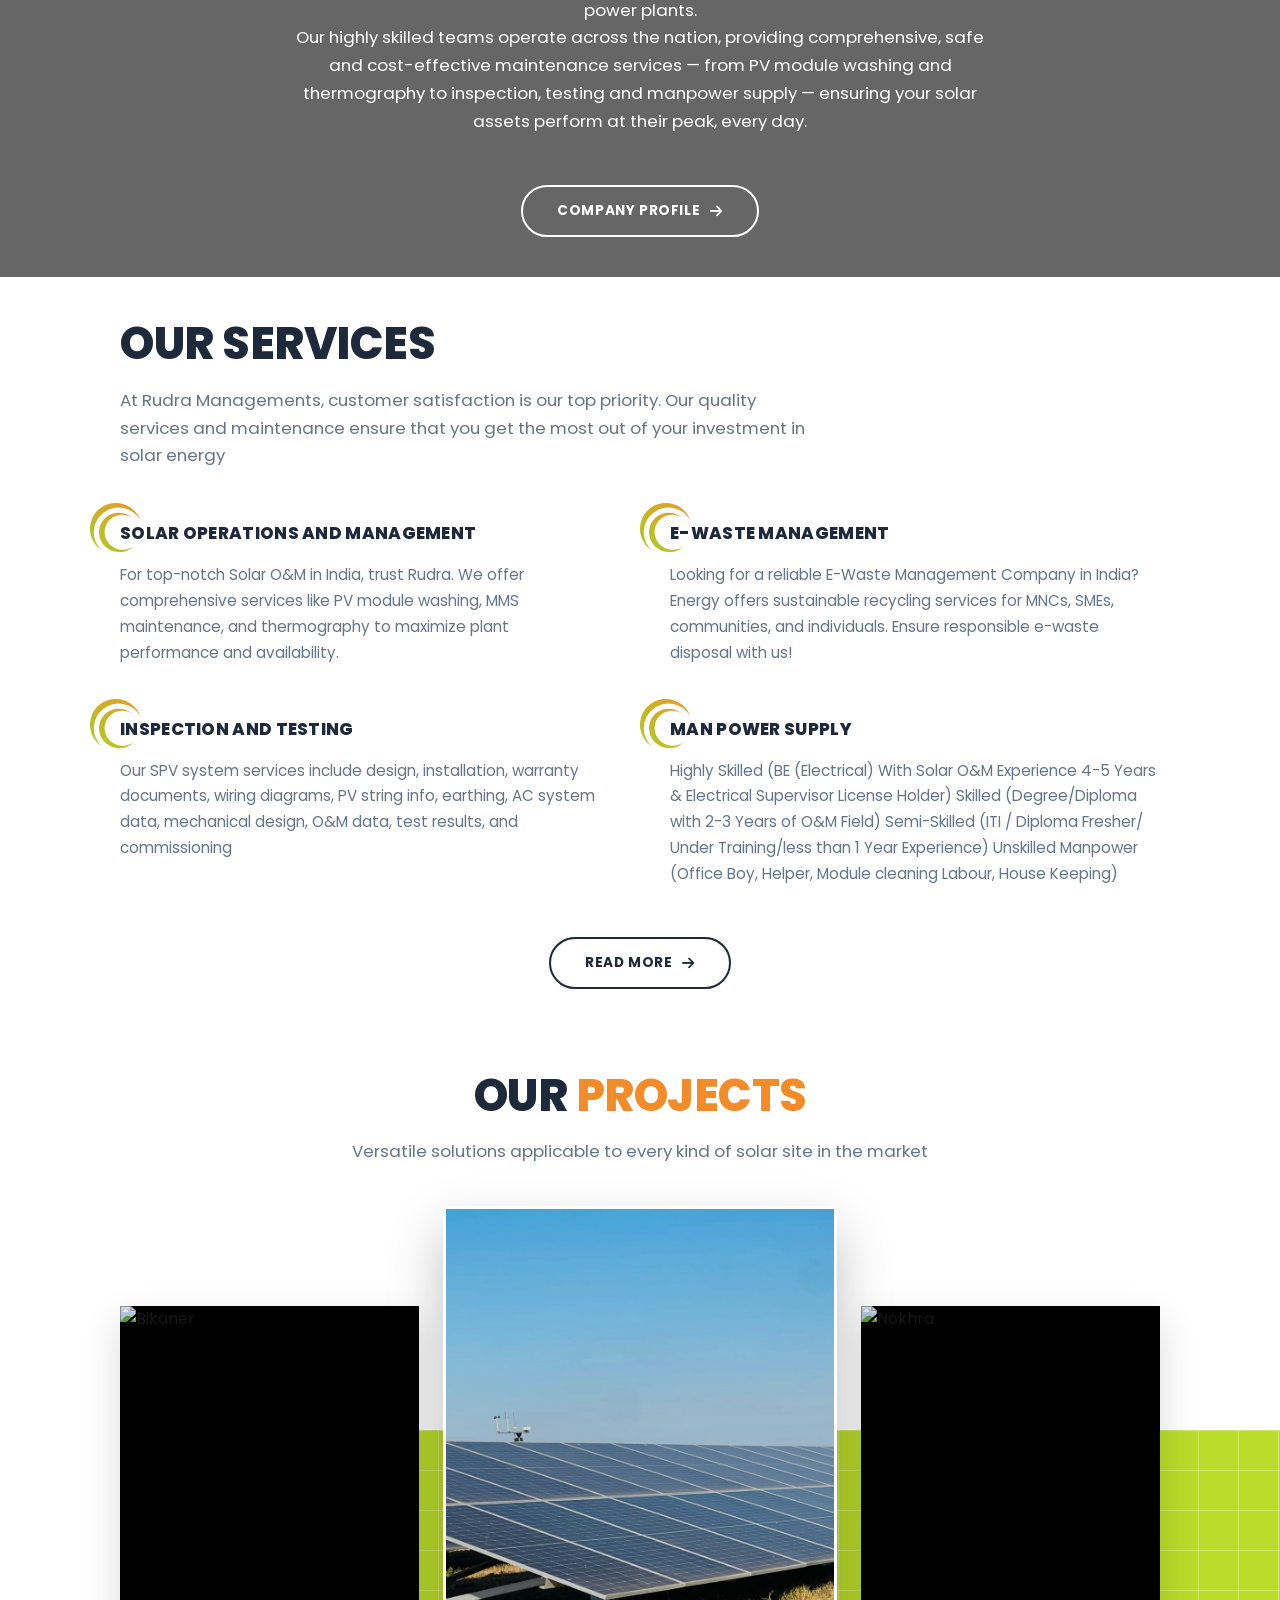
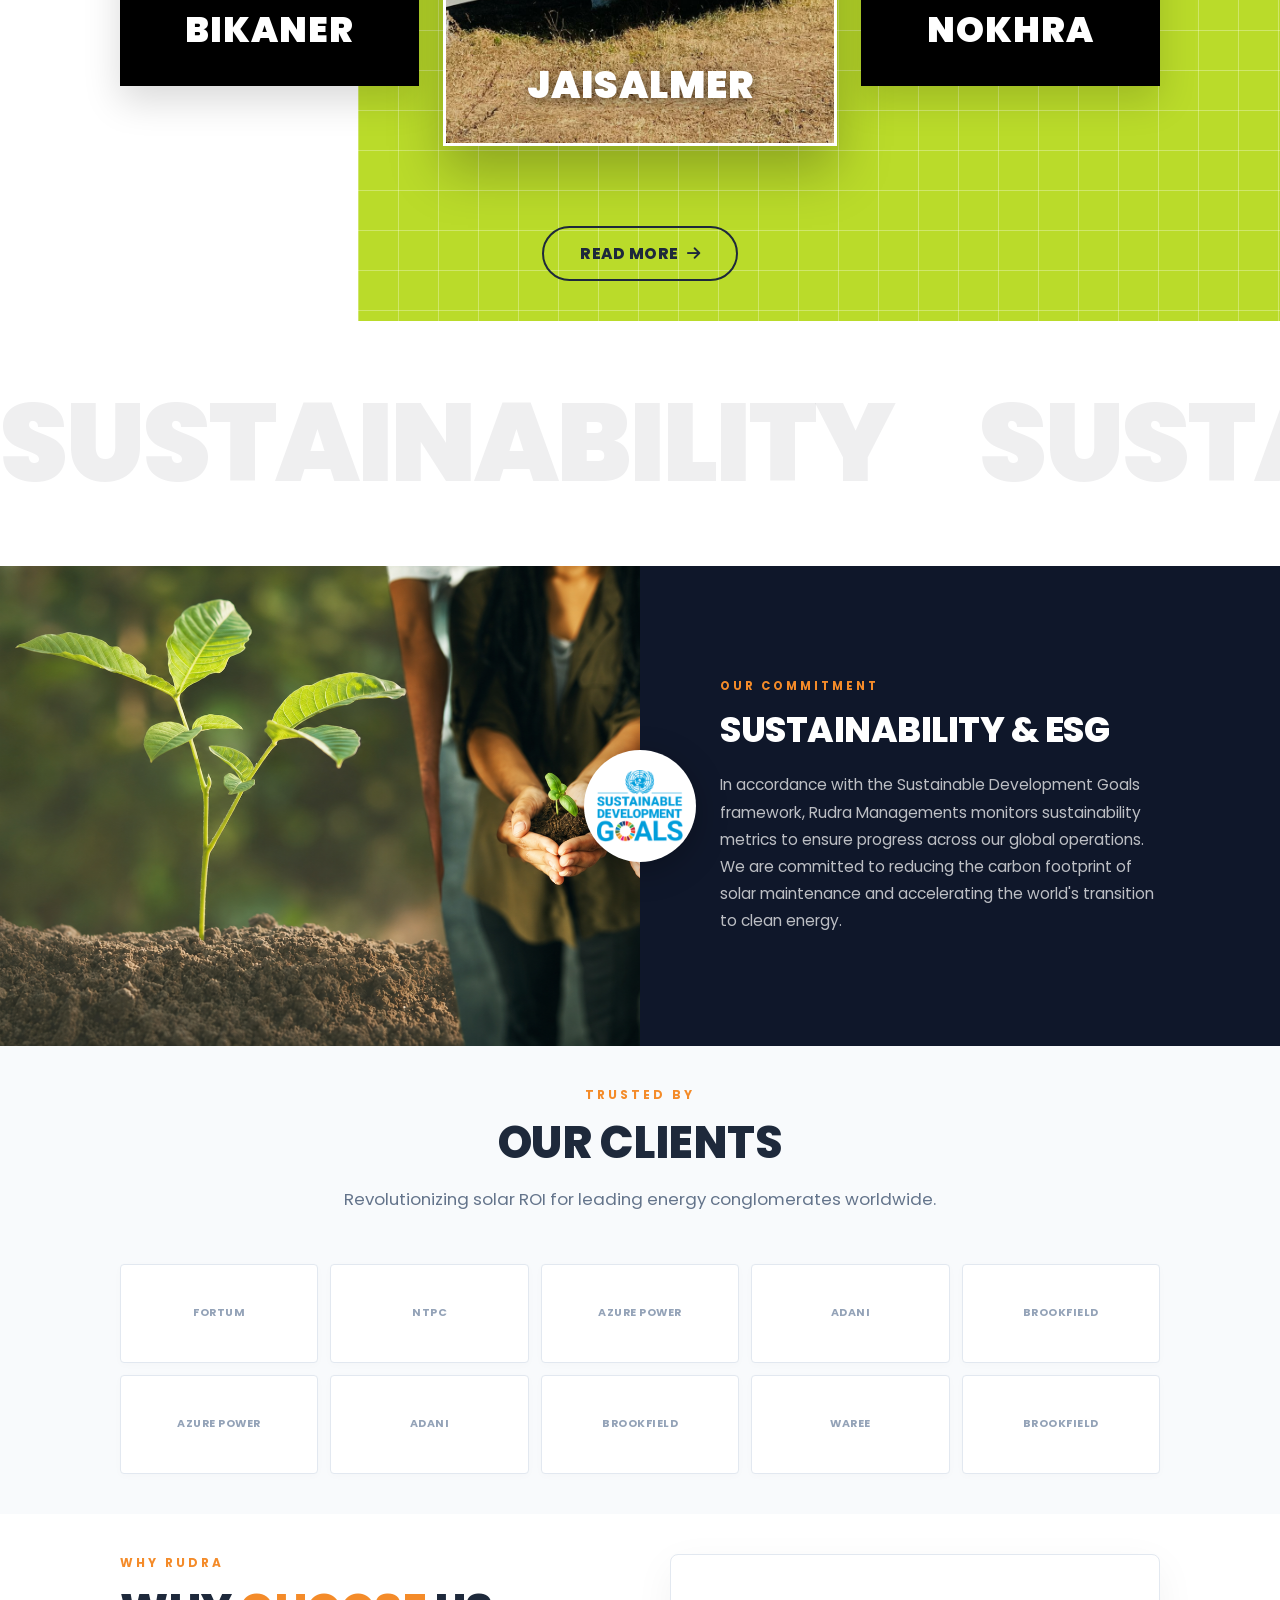
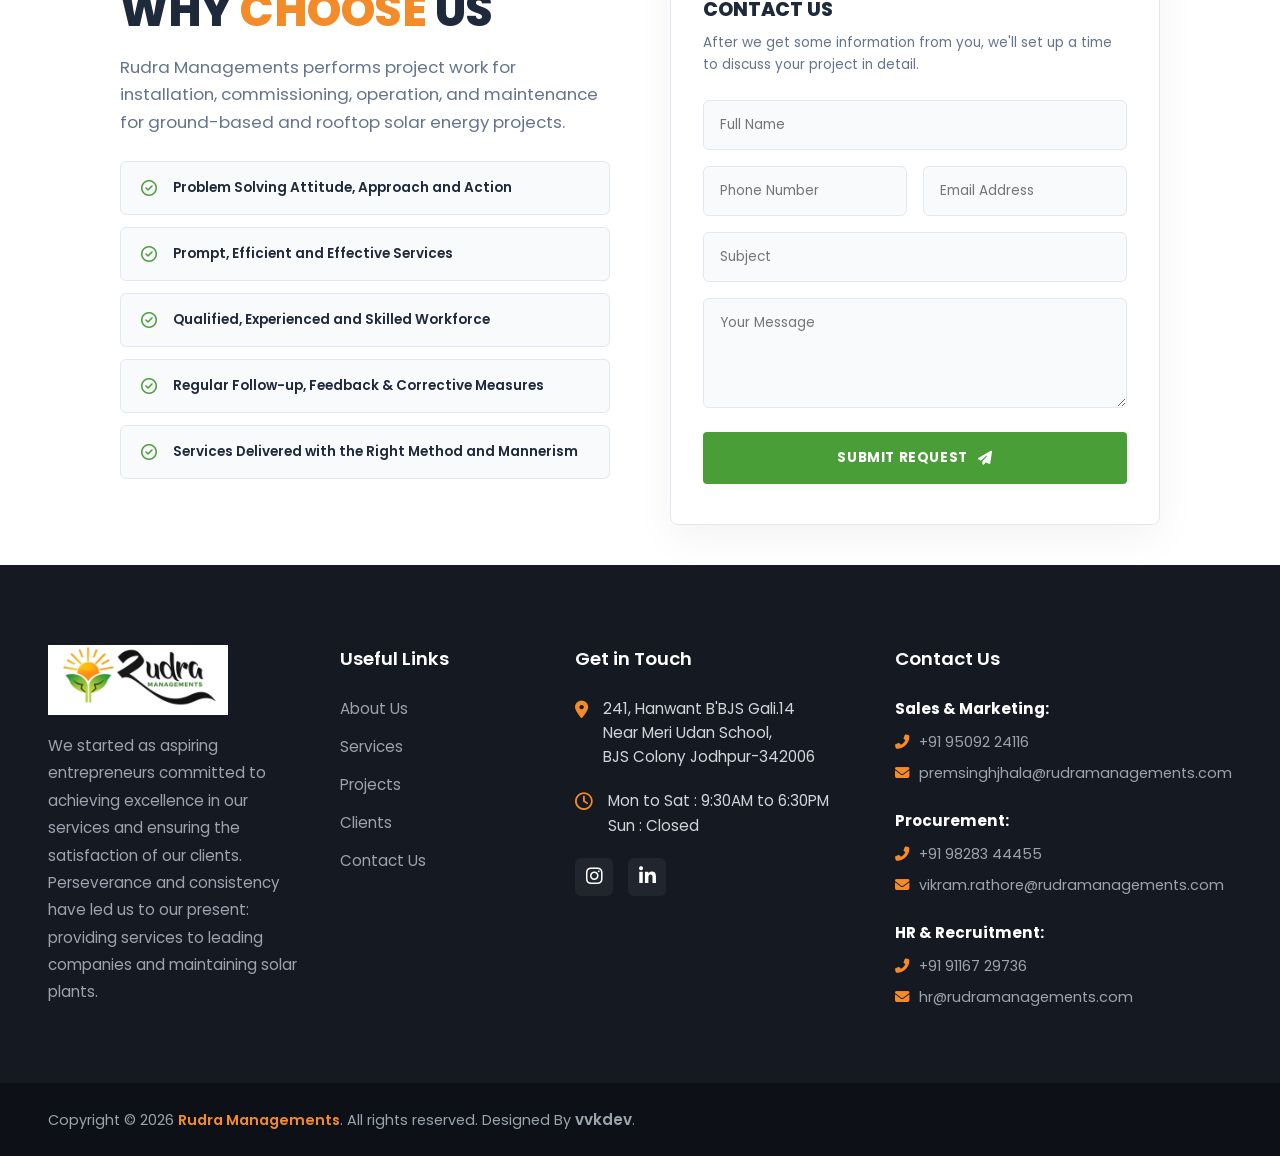
==== commit 3d07286b: "PDF Added" ====
--- a/index.html
+++ b/index.html
@@ -727,7 +727,7 @@
         <p>Our highly skilled teams operate across the nation, providing comprehensive, safe and cost-effective maintenance services — from PV module washing and thermography to inspection, testing and manpower supply — ensuring your solar assets perform at their peak, every day.</p>
       </div>
       <div class="about-action">
-        <a href="/about-us" class="btn btn-pill">Read More <i class="fas fa-arrow-right"></i></a>
+        <a href="/images/Rudhra Solar Greentech.pdf" target="_blank" class="btn btn-pill">Company Profile<i class="fas fa-arrow-right"></i></a>
       </div>
     </div>
   </section>
